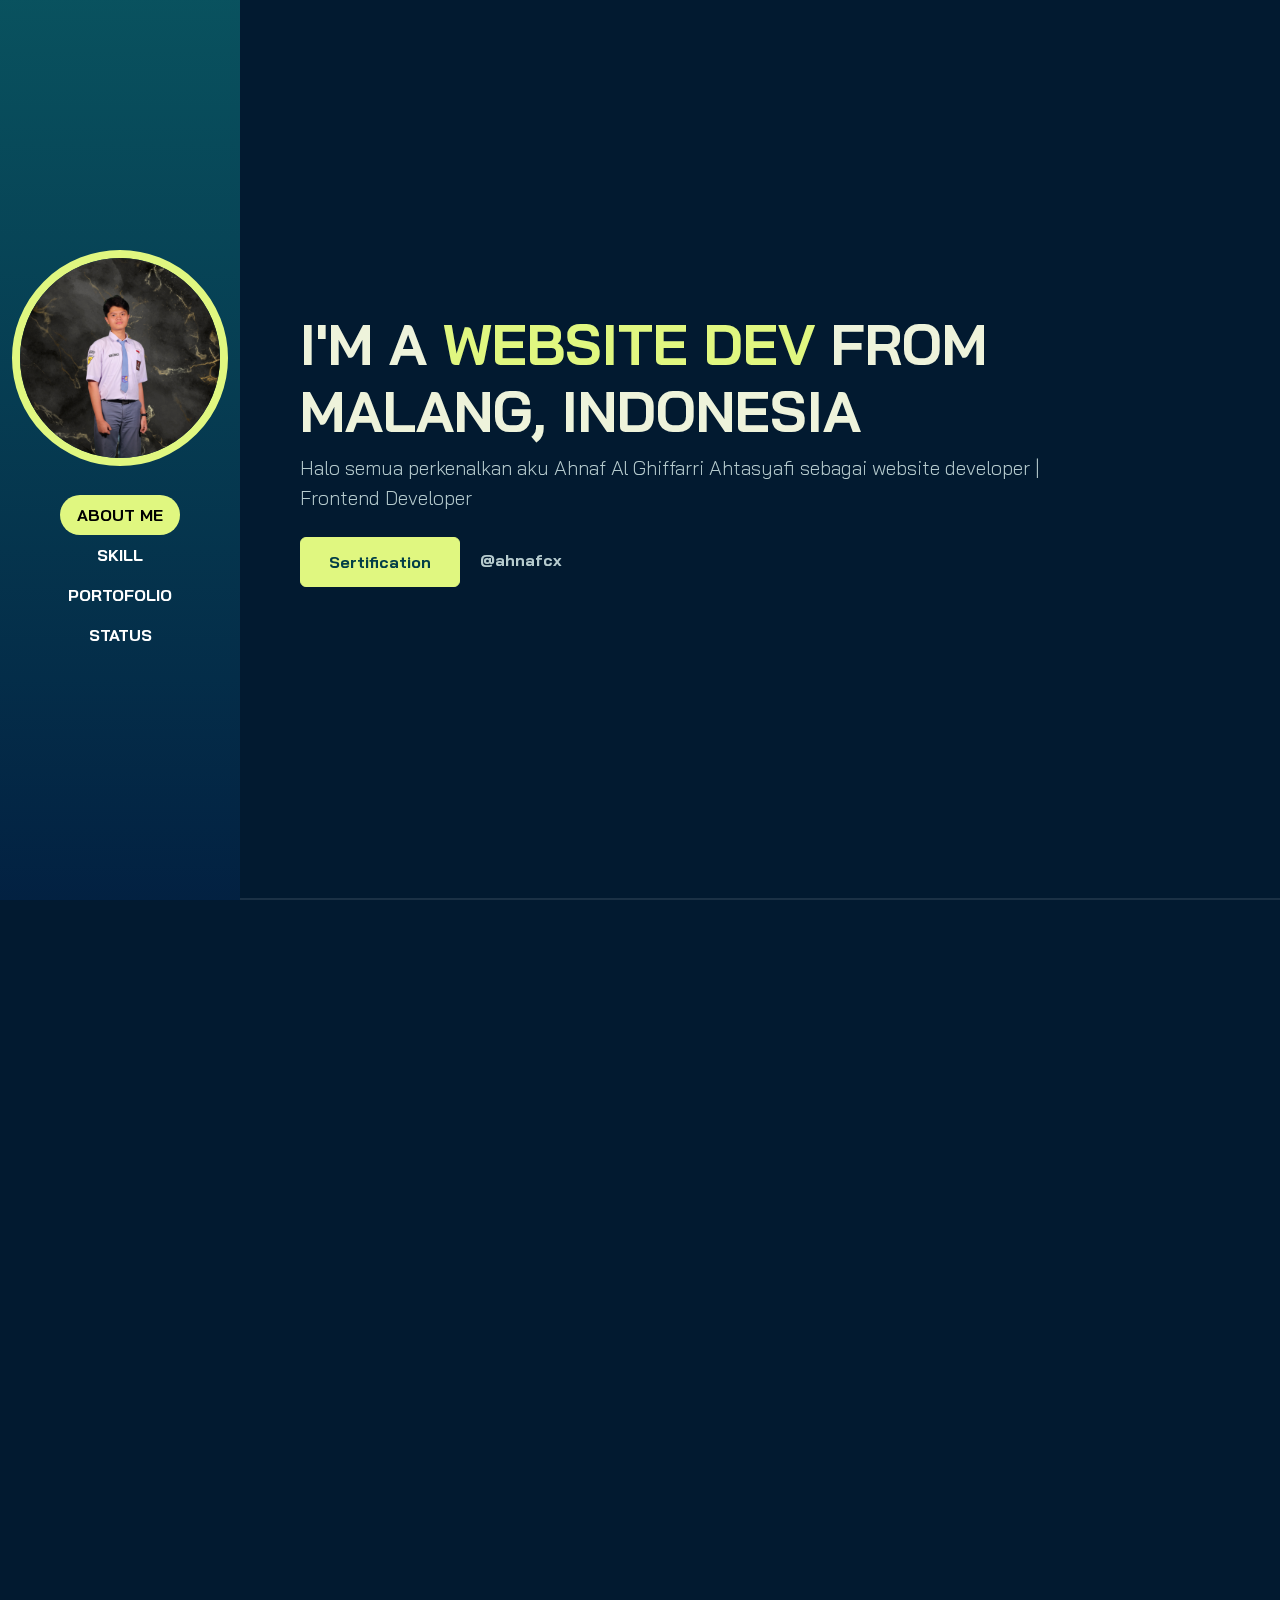
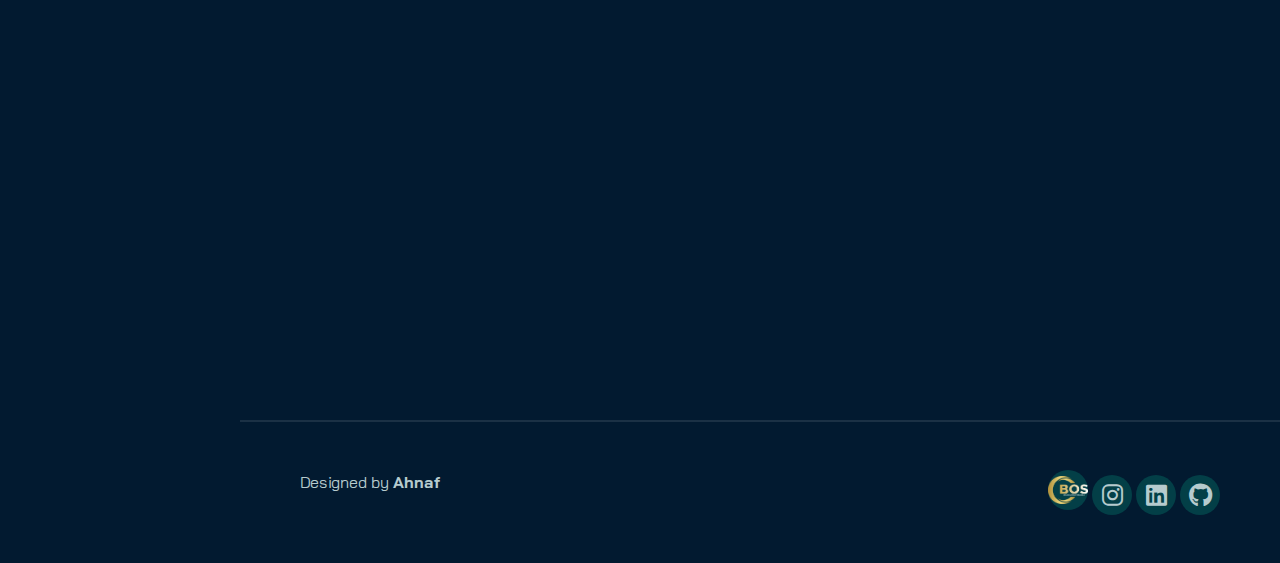
==== member.html @ 5eebb1da "Add files via upload" ====
<!DOCTYPE html>
<html lang="en">

<head>
    <meta charset="UTF-8">
    <meta http-equiv="X-UA-Compatible" content="IE=edge">
    <meta name="viewport" content="width=device-width, initial-scale=1.0">
    <title>Ahnaf Al Ghiffarri </title>
    <link rel="stylesheet" href="./assets/css/bootstrap.min.css">
    <link rel="stylesheet" href="./assets/css/aos.css">
    <link rel="stylesheet" href="./assets/css/line-awesome.min.css">
    <link rel="stylesheet" href="./assets/css/member.css">
    <link rel="stylesheet" href="https://unicons.iconscout.com/release/v3.0.6/css/line.css">
    <link rel="stylesheet" href="https://cdnjs.cloudflare.com/ajax/libs/font-awesome/6.2.0/css/all.min.css">
    <link href="https://cdnjs.cloudflare.com/a$ax/libs/materialize/l.@.@/css/materialize.min.css">
    <link rel="stylesheet" href="https://cdn.jsdelivr.net/npm/swiper@11/swiper-bundle.min.css" />
    <link rel="stylesheet" href="https://maxst.icons8.com/vue-static/landings/line-awesome/font-awesome-line-awesome/css/all.min.css">
    <link rel="stylesheet" href="https://fontawesome.com/">

</head>

<body data-bs-spy="scroll" data-bs-target=".navbar">

    <!-- NAVBAR -->
    <nav class="navbar navbar-expand-lg navbar-dark fixed-top">
        <div class="container flex-lg-column">
            <a class="navbar-brand mx-lg-auto mb-lg-4" href="#">
                <span class="h3 fw-bold d-block d-lg-none">Ahnaf</span>
                <img src="/img/3.png" class="d-none d-lg-block rounded-circle" alt="">
            </a>
            <button class="navbar-toggler" type="button" data-bs-toggle="collapse" data-bs-target="#navbarNav"
                aria-controls="navbarNav" aria-expanded="false" aria-label="Toggle navigation">
                <span class="navbar-toggler-icon"></span>
            </button>
            <div class="collapse navbar-collapse" id="navbarNav">
                <ul class="navbar-nav ms-auto flex-lg-column text-lg-center">

                    <li class="nav-item">
                        <a class="nav-link" href="#home">About Me</a>
                    </li>
                    <li class="nav-item">
                        <a class="nav-link" href="#services">Skill</a>
                    </li>
                    <li class="nav-item">
                        <a class="nav-link" href="#work">Portofolio</a>
                    </li>
                    <li class="nav-item">
                        <a class="nav-link" href="#about">Status</a>
                    </li>
                    <!-- <li class="nav-item">
                        <a class="nav-link" href="#reviews">Reviews</a>
                    </li>
                    <li class="nav-item">
                        <a class="nav-link" href="#blog">Blog</a>
                    </li> -->
                    <!-- <li class="nav-item">
                        <a class="nav-link" href="#contact">Contact</a>
                    </li> -->

                </ul>
            </div>
        </div>
    </nav>
    <!-- //NAVBAR -->

    <!-- CONTENT WRAPPER -->
    <div id="content-wrapper">

        <!-- HOME -->
        <section id="home" class="full-height px-lg-5">

            <div class="container">
                <div class="row">
                    <div class="col-lg-10">
                        <h1 class="display-4 fw-bold" data-aos="fade-up">I'M A <span class="text-brand">WEBSITE DEV</span> FROM MALANG, INDONESIA</h1>
                        <p class="lead mt-2 mb-4" data-aos="fade-up" data-aos-delay="300">
                            Halo semua perkenalkan aku Ahnaf Al Ghiffarri Ahtasyafi sebagai website developer | Frontend Developer</p>
                        <div data-aos="fade-up" data-aos-delay="600">
                            <a href="https://drive.google.com/drive/folders/1mnLTzAygHzbVnEd9f01lQv1ZLctPqPZQ?usp=drive_link" class="btn btn-brand me-3">Sertification</a>
                            <a href="https://www.instagram.com/ahnafcx/" class="link-custom">@ahnafcx</a>
                        </div>
                    </div>
                </div>
            </div>

        </section>
        <!-- //HOME -->

        <!-- SERVICES -->
        <section id="services" class="full-height px-lg-5">
            <div class="container">

                <div class="row pb-4" data-aos="fade-up">
                    <div class="col-lg-8">
                        <h6 class="text-brand">MY SKILLS</h6>
                        <h1>SOFT SKILL WEBSITE DEVELOPER</h1>
                    </div>
                </div>

                <div class="row gy-4">

                    <div class="col-md-4" data-aos="fade-up">
                        <div class="service p-4 bg-base rounded-4 shadow-effect">
                            <div class="iconbox rounded-4">
                                <i class="fa-solid fa-code"></i>
                            </div>
                            <h5 class="mt-4 mb-2">Frontend Developer</h5>
                            <p>Membuat tampilan landing page pada website menggunakan | CSS | JavaScript | Laravel | React</p>
                            <a href="#" class="link-custom">Read More</a>
                        </div>
                    </div>

                    <div class="col-md-4" data-aos="fade-up" data-aos-delay="300">
                        <div class="service p-4 bg-base rounded-4 shadow-effect">
                            <div class="iconbox rounded-4">
                                <i class="fa-solid fa-code"></i>
                            </div>
                            <h5 class="mt-4 mb-2">Backend Developer</h5>
                            <p>Mengkonfersikan data dan algoritma pada sebuah program menggunakan | Pythonn | Java | C | C++
                            </p>
                            <a href="#" class="link-custom">Read More</a>
                        </div>
                    </div>

                    <div class="col-md-4" data-aos="fade-up" data-aos-delay="600">
                        <div class="service p-4 bg-base rounded-4 shadow-effect">
                            <div class="iconbox rounded-4">
                                <i class="fa-solid fa-code"></i>
                            </div>
                            <h5 class="mt-4 mb-2">Web Designing</h5>
                            <p>Design user interface yang menarik menggunakan software figma</p>
                            <a href="#" class="link-custom">Read More</a>
                        </div>
                    </div>

                </div>

            </div>
        </section>
        <!-- SERVICES -->

        <!-- WORK -->
        <section id="work" class="full-height px-lg-5">
            <div class="container">

                <div class="row pb-4" data-aos="fade-up">
                    <div class="col-lg-8">
                        <h6 class="text-brand">PORTOFOLIO</h6>
                        <h1>PROJEK SELESAI</h1>
                    </div>
                </div>

                <div class="row gy-4">

                    <div class="col-md-6" data-aos="fade-up">
                        <div class="card-custom rounded-4 bg-base shadow-effect">
                            <div class="card-custom-image rounded-4">
                                <img class="rounded-4" src="./img/portogw1.png" alt="">
                            </div>
                            <div class="card-custom-content p-4">
                                <h4>Website Pendidikan Siwa</h4>
                                <p>Inovasi dalam kegiatan lintas minat dan bakat siswa</p>
                                <a href="#" class="link-custom">Read More</a>
                            </div>
                        </div>
                    </div>

                    <div class="col-md-6" data-aos="fade-up" data-aos-delay="300">
                        <div class="card-custom rounded-4 bg-base shadow-effect">
                            <div class="card-custom-image rounded-4">
                                <img class="rounded-4" src="./img/portogw3.png" alt="">
                            </div>
                            <div class="card-custom-content p-4">
                                <h4>Biotech Geneloom Website</h4>
                                <p>Inovasi kegiatan belajar biologi dalam mengetahui DNA dan RNA</p>
                                <a href="#" class="link-custom">Read More</a>
                            </div>
                        </div>
                    </div>

                    <div class="col-md-6" data-aos="fade-up">
                        <div class="card-custom rounded-4 bg-base shadow-effect">
                            <div class="card-custom-image rounded-4">
                                <img class="rounded-4" src="./img/portogw4.png" alt="">
                            </div>
                            <div class="card-custom-content p-4">
                                <h4>BICHA Aplication</h4>
                                <p>Bhineka Indonesia's Culture inovasi pengenalan sejarah indonesia dalam permainan puzzle</p>
                                <a href="#" class="link-custom">Read More</a>
                            </div>
                        </div>
                    </div>

                    <div class="col-md-6" data-aos="fade-up" data-aos-delay="300">
                        <div class="card-custom rounded-4 bg-base shadow-effect">
                            <div class="card-custom-image rounded-4">
                                <img class="rounded-4" src="./img/portogw5.png" alt="">
                            </div>
                            <div class="card-custom-content p-4">
                                <h4>ECOMO Parallax Landing Page</h4>
                                <p>Berita seputar satwa dengan tema parallax | Laravel |</p>
                                <a href="#" class="link-custom">Read More</a>
                            </div>
                        </div>
                    </div>
                </div>

            </div>
        </section>
        <!-- //WORK -->

        <!-- ABOUT -->
        <section id="about" class="full-height px-lg-5">
            <div class="container">

                <div class="row pb-4" data-aos="fade-up">
                    <div class="col-lg-8">
                        <h6 class="text-brand">ABOUT</h6>
                        <h1>Course & Experiance</h1>
                    </div>
                </div>

                <div class="row gy-5">
                    <div class="col-lg-6">

                        <h3 class="mb-4" data-aos="fade-up" data-aos-delay="300">Course Done</h3>
                        <div class="row gy-4">

                            <div class="col-12" data-aos="fade-up" data-aos-delay="600">
                                <div class="bg-base p-4 rounded-4 shadow-effect">
                                    <h4>AI Engineering</h4>
                                    <p class="text-brand mb-2">Google program with Helsinky University (2023)</p>
                                    <p class="mb-0">Mempelajari tentang Artificial Intelegent dan Algoritma Penalaran</p>
                                </div>
                            </div>

                            <div class="col-12" data-aos="fade-up" data-aos-delay="600">
                                <div class="bg-base p-4 rounded-4 shadow-effect">
                                    <h4>Blue Team Koko Koder Camp (2024)</h4>
                                    <p class="text-brand mb-2">Pendalaman penalaran matematika dan studi kasus backend C++</p>
                                    <p class="mb-0">Pendalaman penalaran matematika dengan program C++</p>
                                </div>
                            </div>

                            <div class="col-12" data-aos="fade-up" data-aos-delay="600">
                                <div class="bg-base p-4 rounded-4 shadow-effect">
                                    <h4>Game Developer</h4>
                                    <p class="text-brand mb-2">Coding Next Program (2023)</p>
                                    <p class="mb-0">Pengaplikasian penggunaan Unity Engine dalam pembuatan game dan juga Roblox Studio Code</p>
                                </div>
                            </div>

                        </div>

                    </div>

                    <div class="col-lg-6">

                        <h3 class="mb-4" data-aos="fade-up" data-aos-delay="300">Experiance</h3>
                        <div class="row gy-4">

                            <div class="col-12" data-aos="fade-up" data-aos-delay="600">
                                <div class="bg-base p-4 rounded-4 shadow-effect">
                                    <h4>Applications developer</h4>
                                    <p class="text-brand mb-2">BICHA (2023)</p>
                                    <p class="mb-0">Pengembangan aplikasi puzzle untuk penanaman kecintaan budaya pada usia dini</p>
                                </div>
                            </div>

                            <div class="col-12" data-aos="fade-up" data-aos-delay="600">
                                <div class="bg-base p-4 rounded-4 shadow-effect">
                                    <h4>Website developer</h4>
                                    <p class="text-brand mb-2">ECOMO WEBSITE (2023)</p>
                                    <p class="mb-0">Website sosialisasi penanganan iklim ekstrim berkelanjutan dan juga pendeteksi cuaca sekitar</p>
                                </div>
                            </div>

                            <div class="col-12" data-aos="fade-up" data-aos-delay="600">
                                <div class="bg-base p-4 rounded-4 shadow-effect">
                                    <h4>Robotik Engineering</h4>
                                    <p class="text-brand mb-2">IISRO (2022)</p>
                                    <p class="mb-0">Perancangan robot amfibi bertenaga surya dalam menunjang keberlanjutan transporttasi Indonesia</p>
                                </div>
                            </div>

                        </div>

                    </div>

                </div>

            </div>
        </section>
        <!-- //ABOUT -->

        <!-- REVIEWS -->
        <!-- <section id="reviews" class="full-height px-lg-5">
            <div class="container">

                <div class="row pb-4" data-aos="fade-up">
                    <div class="col-lg-8">
                        <h6 class="text-brand">REVIEWS</h6>
                        <h1>What our subscribers say</h1>
                    </div>
                </div>

                <div class="row gy-4">

                    <div class="col-md-4" data-aos="fade-up">

                        <div class="review shadow-effect bg-base p-4 rounded-4">
                            <div class="text-brand h5">
                                <i class="las la-star"></i>
                                <i class="las la-star"></i>
                                <i class="las la-star"></i>
                                <i class="las la-star"></i>
                                <i class="las la-star"></i>
                            </div>
                            <p class="my-3">Lorem ipsum dolor sit amet consectetur, adipisicing elit. Vel quae facilis fugiat molestias ab illum excepturi, qui optio modi asperiores, delectus maiores!</p>
                            <div class="person">
                                <h5 class="mb-0">Jon Doe</h5>
                                <p class="mb-0">Twitter</p>
                            </div>
                        </div>

                    </div>

                    <div class="col-md-4" data-aos="fade-up" data-aos-delay="300">

                        <div class="review shadow-effect bg-base p-4 rounded-4">
                            <div class="text-brand h5">
                                <i class="las la-star"></i>
                                <i class="las la-star"></i>
                                <i class="las la-star"></i>
                                <i class="las la-star"></i>
                                <i class="las la-star"></i>
                            </div>
                            <p class="my-3">Lorem ipsum dolor sit amet consectetur, adipisicing elit. Vel quae facilis fugiat molestias ab illum excepturi, qui optio modi asperiores, delectus maiores!</p>
                            <div class="person">
                                <h5 class="mb-0">Jon Doe</h5>
                                <p class="mb-0">Twitter</p>
                            </div>
                        </div>

                    </div>

                    <div class="col-md-4" data-aos="fade-up" data-aos-delay="600">

                        <div class="review shadow-effect bg-base p-4 rounded-4">
                            <div class="text-brand h5">
                                <i class="las la-star"></i>
                                <i class="las la-star"></i>
                                <i class="las la-star"></i>
                                <i class="las la-star"></i>
                                <i class="las la-star"></i>
                            </div>
                            <p class="my-3">Lorem ipsum dolor sit amet consectetur, adipisicing elit. Vel quae facilis fugiat molestias ab illum excepturi, qui optio modi asperiores, delectus maiores!</p>
                            <div class="person">
                                <h5 class="mb-0">Jon Doe</h5>
                                <p class="mb-0">Twitter</p>
                            </div>
                        </div>

                    </div>

                </div>

            </div>
        </section> -->
        <!-- //REVIEWS -->

        <!-- BLOG -->
        <!-- <section id="blog" class="full-height px-lg-5">
            <div class="container">

                <div class="row pb-4" data-aos="fade-up">
                    <div class="col-lg-8">
                        <h6 class="text-brand">BLOG</h6>
                        <h1>My BLog Posts</h1>
                    </div>
                </div>

                <div class="row gy-4">

                    <div class="col-md-4" data-aos="fade-up">
                        <div class="card-custom rounded-4 bg-base shadow-effect">
                            <div class="card-custom-image rounded-4">
                                <img class="rounded-4" src="./assets/images/blog-post-1.jpg" alt="">
                            </div>
                            <div class="card-custom-content p-4">
                                <p class="text-brand mb-2">20 Dec, 2022</p>
                                <h5 class="mb-4">Design a creative landing page using Bootstrap 5</h5>
                                <a href="#" class="link-custom">Read More</a>
                            </div>
                        </div>
                    </div>

                    <div class="col-md-4" data-aos="fade-up" data-aos-delay="300">
                        <div class="card-custom rounded-4 bg-base shadow-effect">
                            <div class="card-custom-image rounded-4">
                                <img class="rounded-4" src="./assets/images/blog-post-2.jpg" alt="">
                            </div>
                            <div class="card-custom-content p-4">
                                <p class="text-brand mb-2">20 Dec, 2022</p>
                                <h5 class="mb-4">Design a creative landing page using Bootstrap 5</h5>
                                <a href="#" class="link-custom">Read More</a>
                            </div>
                        </div>
                    </div>

                    <div class="col-md-4" data-aos="fade-up" data-aos-delay="600">
                        <div class="card-custom rounded-4 bg-base shadow-effect">
                            <div class="card-custom-image rounded-4">
                                <img class="rounded-4" src="./assets/images/blog-post-3.jpg" alt="">
                            </div>
                            <div class="card-custom-content p-4">
                                <p class="text-brand mb-2">20 Dec, 2022</p>
                                <h5 class="mb-4">Design a creative landing page using Bootstrap 5</h5>
                                <a href="#" class="link-custom">Read More</a>
                            </div>
                        </div>
                    </div>

                </div>

            </div>
        </section> -->
        <!-- //BLOG -->

        <!-- CONTACT -->
        <!-- <section id="contact" class="full-height px-lg-5">
            <div class="container">

                <div class="row justify-content-center text-center">
                    <div class="col-lg-8 pb-4" data-aos="fade-up">
                        <h6 class="text-brand">CONTACT</h6>
                        <h1>Interested in working together? Let's talk
                        </h1>
                    </div>

                    <div class="col-lg-8" data-aos="fade-up" data-aos-delay="300">
                        <form action="#" class="row g-lg-3 gy-3">
                            <div class="form-group col-md-6">
                                <input type="text" class="form-control" placeholder="Enter your name">
                            </div>
                            <div class="form-group col-md-6">
                                <input type="email" class="form-control" placeholder="Enter your email">
                            </div>
                            <div class="form-group col-12">
                                <input type="text" class="form-control" placeholder="Enter subject">
                            </div>
                            <div class="form-group col-12">
                                <textarea name="" rows="4" class="form-control" placeholder="Enter your message"></textarea>
                            </div>
                            <div class="form-group col-12 d-grid">
                                <button type="submit" class="btn btn-brand">Contact me</button>
                            </div>
                        </form>
                    </div>
                </div>


            </div>
        </section> -->
        <!-- //CONTACT -->

        <!-- FOOTER -->
        <footer class="py-5 px-lg-5">
            <div class="container">
                <div class="row gy-4 justify-content-between">
                    <div class="col-auto">
                        <p class="mb-0">Designed by <a href="#" class="fw-bold">Ahnaf</a></p>
                    </div>
                    <div class="col-auto">
                        <div class="social-icons">
                            <a href="index.html"><img src="./img/boslogo.png" alt=""></a>
                            <a href="https://www.instagram.com/ahnafcx/"><i class="fa-brands fa-instagram"></i></a>
                            <!-- <a href="#"><i class="fa-brands fa-tiktok"></i></a> -->
                            <a href="https://www.linkedin.com/in/ahnaf-ahtasyafi-423569291/"><i class="fa-brands fa-linkedin"></i></a>
                            <a href="https://github.com/ahnafyura"><i class="fa-brands fa-github"></i></a>
                        </div>
                    </div>
                </div>
            </div>
        </footer>
        <!-- //FOOTER -->

    </div>
    <!-- //CONTENT WRAPPER -->



    <script src="./assets/js/bootstrap.bundle.min.js"></script>
    <script src="./assets/js/aos.js"></script>
    <script src="./assets/js/main.js"></script>
</body>

</html>
---- assets/css/line-awesome.min.css ----
.la,.lab,.lad,.lal,.lar,.las{-moz-osx-font-smoothing:grayscale;-webkit-font-smoothing:antialiased;display:inline-block;font-style:normal;font-variant:normal;text-rendering:auto;line-height:1}.la-lg{font-size:1.33333em;line-height:.75em;vertical-align:-.0667em}.la-xs{font-size:.75em}.la-sm{font-size:.875em}.la-1x{font-size:1em}.la-2x{font-size:2em}.la-3x{font-size:3em}.la-4x{font-size:4em}.la-5x{font-size:5em}.la-6x{font-size:6em}.la-7x{font-size:7em}.la-8x{font-size:8em}.la-9x{font-size:9em}.la-10x{font-size:10em}.la-fw{text-align:center;width:1.25em}.la-ul{list-style-type:none;margin-left:2.5em;padding-left:0}.la-ul>li{position:relative}.la-li{left:-2em;position:absolute;text-align:center;width:2em;line-height:inherit}.la-border{border:solid .08em #eee;border-radius:.1em;padding:.2em .25em .15em}.la-pull-left{float:left}.la-pull-right{float:right}.la.la-pull-left,.lab.la-pull-left,.lal.la-pull-left,.lar.la-pull-left,.las.la-pull-left{margin-right:.3em}.la.la-pull-right,.lab.la-pull-right,.lal.la-pull-right,.lar.la-pull-right,.las.la-pull-right{margin-left:.3em}.la-spin{-webkit-animation:la-spin 2s infinite linear;animation:la-spin 2s infinite linear}.la-pulse{-webkit-animation:la-spin 1s infinite steps(8);animation:la-spin 1s infinite steps(8)}@-webkit-keyframes la-spin{0%{-webkit-transform:rotate(0);transform:rotate(0)}100%{-webkit-transform:rotate(360deg);transform:rotate(360deg)}}@keyframes la-spin{0%{-webkit-transform:rotate(0);transform:rotate(0)}100%{-webkit-transform:rotate(360deg);transform:rotate(360deg)}}.la-rotate-90{-webkit-transform:rotate(90deg);transform:rotate(90deg)}.la-rotate-180{-webkit-transform:rotate(180deg);transform:rotate(180deg)}.la-rotate-270{-webkit-transform:rotate(270deg);transform:rotate(270deg)}.la-flip-horizontal{-webkit-transform:scale(-1,1);transform:scale(-1,1)}.la-flip-vertical{-webkit-transform:scale(1,-1);transform:scale(1,-1)}.la-flip-both,.la-flip-horizontal.la-flip-vertical{-webkit-transform:scale(-1,-1);transform:scale(-1,-1)}:root .la-flip-both,:root .la-flip-horizontal,:root .la-flip-vertical,:root .la-rotate-180,:root .la-rotate-270,:root .la-rotate-90{-webkit-filter:none;filter:none}.la-stack{display:inline-block;height:2em;line-height:2em;position:relative;vertical-align:middle;width:2.5em}.la-stack-1x,.la-stack-2x{left:0;position:absolute;text-align:center;width:100%}.la-stack-1x{line-height:inherit}.la-stack-2x{font-size:2em}.la-inverse{color:#fff}.la-500px:before{content:"\f26e"}.la-accessible-icon:before{content:"\f368"}.la-accusoft:before{content:"\f369"}.la-acquisitions-incorporated:before{content:"\f6af"}.la-ad:before{content:"\f641"}.la-address-book:before{content:"\f2b9"}.la-address-card:before{content:"\f2bb"}.la-adjust:before{content:"\f042"}.la-adn:before{content:"\f170"}.la-adobe:before{content:"\f778"}.la-adversal:before{content:"\f36a"}.la-affiliatetheme:before{content:"\f36b"}.la-air-freshener:before{content:"\f5d0"}.la-airbnb:before{content:"\f834"}.la-algolia:before{content:"\f36c"}.la-align-center:before{content:"\f037"}.la-align-justify:before{content:"\f039"}.la-align-left:before{content:"\f036"}.la-align-right:before{content:"\f038"}.la-alipay:before{content:"\f642"}.la-allergies:before{content:"\f461"}.la-amazon:before{content:"\f270"}.la-amazon-pay:before{content:"\f42c"}.la-ambulance:before{content:"\f0f9"}.la-american-sign-language-interpreting:before{content:"\f2a3"}.la-amilia:before{content:"\f36d"}.la-anchor:before{content:"\f13d"}.la-android:before{content:"\f17b"}.la-angellist:before{content:"\f209"}.la-angle-double-down:before{content:"\f103"}.la-angle-double-left:before{content:"\f100"}.la-angle-double-right:before{content:"\f101"}.la-angle-double-up:before{content:"\f102"}.la-angle-down:before{content:"\f107"}.la-angle-left:before{content:"\f104"}.la-angle-right:before{content:"\f105"}.la-angle-up:before{content:"\f106"}.la-angry:before{content:"\f556"}.la-angrycreative:before{content:"\f36e"}.la-angular:before{content:"\f420"}.la-ankh:before{content:"\f644"}.la-app-store:before{content:"\f36f"}.la-app-store-ios:before{content:"\f370"}.la-apper:before{content:"\f371"}.la-apple:before{content:"\f179"}.la-apple-alt:before{content:"\f5d1"}.la-apple-pay:before{content:"\f415"}.la-archive:before{content:"\f187"}.la-archway:before{content:"\f557"}.la-arrow-alt-circle-down:before{content:"\f358"}.la-arrow-alt-circle-left:before{content:"\f359"}.la-arrow-alt-circle-right:before{content:"\f35a"}.la-arrow-alt-circle-up:before{content:"\f35b"}.la-arrow-circle-down:before{content:"\f0ab"}.la-arrow-circle-left:before{content:"\f0a8"}.la-arrow-circle-right:before{content:"\f0a9"}.la-arrow-circle-up:before{content:"\f0aa"}.la-arrow-down:before{content:"\f063"}.la-arrow-left:before{content:"\f060"}.la-arrow-right:before{content:"\f061"}.la-arrow-up:before{content:"\f062"}.la-arrows-alt:before{content:"\f0b2"}.la-arrows-alt-h:before{content:"\f337"}.la-arrows-alt-v:before{content:"\f338"}.la-artstation:before{content:"\f77a"}.la-assistive-listening-systems:before{content:"\f2a2"}.la-asterisk:before{content:"\f069"}.la-asymmetrik:before{content:"\f372"}.la-at:before{content:"\f1fa"}.la-atlas:before{content:"\f558"}.la-atlassian:before{content:"\f77b"}.la-atom:before{content:"\f5d2"}.la-audible:before{content:"\f373"}.la-audio-description:before{content:"\f29e"}.la-autoprefixer:before{content:"\f41c"}.la-avianex:before{content:"\f374"}.la-aviato:before{content:"\f421"}.la-award:before{content:"\f559"}.la-aws:before{content:"\f375"}.la-baby:before{content:"\f77c"}.la-baby-carriage:before{content:"\f77d"}.la-backspace:before{content:"\f55a"}.la-backward:before{content:"\f04a"}.la-bacon:before{content:"\f7e5"}.la-balance-scale:before{content:"\f24e"}.la-balance-scale-left:before{content:"\f515"}.la-balance-scale-right:before{content:"\f516"}.la-ban:before{content:"\f05e"}.la-band-aid:before{content:"\f462"}.la-bandcamp:before{content:"\f2d5"}.la-barcode:before{content:"\f02a"}.la-bars:before{content:"\f0c9"}.la-baseball-ball:before{content:"\f433"}.la-basketball-ball:before{content:"\f434"}.la-bath:before{content:"\f2cd"}.la-battery-empty:before{content:"\f244"}.la-battery-full:before{content:"\f240"}.la-battery-half:before{content:"\f242"}.la-battery-quarter:before{content:"\f243"}.la-battery-three-quarters:before{content:"\f241"}.la-battle-net:before{content:"\f835"}.la-bed:before{content:"\f236"}.la-beer:before{content:"\f0fc"}.la-behance:before{content:"\f1b4"}.la-behance-square:before{content:"\f1b5"}.la-bell:before{content:"\f0f3"}.la-bell-slash:before{content:"\f1f6"}.la-bezier-curve:before{content:"\f55b"}.la-bible:before{content:"\f647"}.la-bicycle:before{content:"\f206"}.la-biking:before{content:"\f84a"}.la-bimobject:before{content:"\f378"}.la-binoculars:before{content:"\f1e5"}.la-biohazard:before{content:"\f780"}.la-birthday-cake:before{content:"\f1fd"}.la-bitbucket:before{content:"\f171"}.la-bitcoin:before{content:"\f379"}.la-bity:before{content:"\f37a"}.la-black-tie:before{content:"\f27e"}.la-blackberry:before{content:"\f37b"}.la-blender:before{content:"\f517"}.la-blender-phone:before{content:"\f6b6"}.la-blind:before{content:"\f29d"}.la-blog:before{content:"\f781"}.la-blogger:before{content:"\f37c"}.la-blogger-b:before{content:"\f37d"}.la-bluetooth:before{content:"\f293"}.la-bluetooth-b:before{content:"\f294"}.la-bold:before{content:"\f032"}.la-bolt:before{content:"\f0e7"}.la-bomb:before{content:"\f1e2"}.la-bone:before{content:"\f5d7"}.la-bong:before{content:"\f55c"}.la-book:before{content:"\f02d"}.la-book-dead:before{content:"\f6b7"}.la-book-medical:before{content:"\f7e6"}.la-book-open:before{content:"\f518"}.la-book-reader:before{content:"\f5da"}.la-bookmark:before{content:"\f02e"}.la-bootstrap:before{content:"\f836"}.la-border-all:before{content:"\f84c"}.la-border-none:before{content:"\f850"}.la-border-style:before{content:"\f853"}.la-bowling-ball:before{content:"\f436"}.la-box:before{content:"\f466"}.la-box-open:before{content:"\f49e"}.la-boxes:before{content:"\f468"}.la-braille:before{content:"\f2a1"}.la-brain:before{content:"\f5dc"}.la-bread-slice:before{content:"\f7ec"}.la-briefcase:before{content:"\f0b1"}.la-briefcase-medical:before{content:"\f469"}.la-broadcast-tower:before{content:"\f519"}.la-broom:before{content:"\f51a"}.la-brush:before{content:"\f55d"}.la-btc:before{content:"\f15a"}.la-buffer:before{content:"\f837"}.la-bug:before{content:"\f188"}.la-building:before{content:"\f1ad"}.la-bullhorn:before{content:"\f0a1"}.la-bullseye:before{content:"\f140"}.la-burn:before{content:"\f46a"}.la-buromobelexperte:before{content:"\f37f"}.la-bus:before{content:"\f207"}.la-bus-alt:before{content:"\f55e"}.la-business-time:before{content:"\f64a"}.la-buy-n-large:before{content:"\f8a6"}.la-buysellads:before{content:"\f20d"}.la-calculator:before{content:"\f1ec"}.la-calendar:before{content:"\f133"}.la-calendar-alt:before{content:"\f073"}.la-calendar-check:before{content:"\f274"}.la-calendar-day:before{content:"\f783"}.la-calendar-minus:before{content:"\f272"}.la-calendar-plus:before{content:"\f271"}.la-calendar-times:before{content:"\f273"}.la-calendar-week:before{content:"\f784"}.la-camera:before{content:"\f030"}.la-camera-retro:before{content:"\f083"}.la-campground:before{content:"\f6bb"}.la-canadian-maple-leaf:before{content:"\f785"}.la-candy-cane:before{content:"\f786"}.la-cannabis:before{content:"\f55f"}.la-capsules:before{content:"\f46b"}.la-car:before{content:"\f1b9"}.la-car-alt:before{content:"\f5de"}.la-car-battery:before{content:"\f5df"}.la-car-crash:before{content:"\f5e1"}.la-car-side:before{content:"\f5e4"}.la-caret-down:before{content:"\f0d7"}.la-caret-left:before{content:"\f0d9"}.la-caret-right:before{content:"\f0da"}.la-caret-square-down:before{content:"\f150"}.la-caret-square-left:before{content:"\f191"}.la-caret-square-right:before{content:"\f152"}.la-caret-square-up:before{content:"\f151"}.la-caret-up:before{content:"\f0d8"}.la-carrot:before{content:"\f787"}.la-cart-arrow-down:before{content:"\f218"}.la-cart-plus:before{content:"\f217"}.la-cash-register:before{content:"\f788"}.la-cat:before{content:"\f6be"}.la-cc-amazon-pay:before{content:"\f42d"}.la-cc-amex:before{content:"\f1f3"}.la-cc-apple-pay:before{content:"\f416"}.la-cc-diners-club:before{content:"\f24c"}.la-cc-discover:before{content:"\f1f2"}.la-cc-jcb:before{content:"\f24b"}.la-cc-mastercard:before{content:"\f1f1"}.la-cc-paypal:before{content:"\f1f4"}.la-cc-stripe:before{content:"\f1f5"}.la-cc-visa:before{content:"\f1f0"}.la-centercode:before{content:"\f380"}.la-centos:before{content:"\f789"}.la-certificate:before{content:"\f0a3"}.la-chair:before{content:"\f6c0"}.la-chalkboard:before{content:"\f51b"}.la-chalkboard-teacher:before{content:"\f51c"}.la-charging-station:before{content:"\f5e7"}.la-chart-area:before{content:"\f1fe"}.la-chart-bar:before{content:"\f080"}.la-chart-line:before{content:"\f201"}.la-chart-pie:before{content:"\f200"}.la-check:before{content:"\f00c"}.la-check-circle:before{content:"\f058"}.la-check-double:before{content:"\f560"}.la-check-square:before{content:"\f14a"}.la-cheese:before{content:"\f7ef"}.la-chess:before{content:"\f439"}.la-chess-bishop:before{content:"\f43a"}.la-chess-board:before{content:"\f43c"}.la-chess-king:before{content:"\f43f"}.la-chess-knight:before{content:"\f441"}.la-chess-pawn:before{content:"\f443"}.la-chess-queen:before{content:"\f445"}.la-chess-rook:before{content:"\f447"}.la-chevron-circle-down:before{content:"\f13a"}.la-chevron-circle-left:before{content:"\f137"}.la-chevron-circle-right:before{content:"\f138"}.la-chevron-circle-up:before{content:"\f139"}.la-chevron-down:before{content:"\f078"}.la-chevron-left:before{content:"\f053"}.la-chevron-right:before{content:"\f054"}.la-chevron-up:before{content:"\f077"}.la-child:before{content:"\f1ae"}.la-chrome:before{content:"\f268"}.la-chromecast:before{content:"\f838"}.la-church:before{content:"\f51d"}.la-circle:before{content:"\f111"}.la-circle-notch:before{content:"\f1ce"}.la-city:before{content:"\f64f"}.la-clinic-medical:before{content:"\f7f2"}.la-clipboard:before{content:"\f328"}.la-clipboard-check:before{content:"\f46c"}.la-clipboard-list:before{content:"\f46d"}.la-clock:before{content:"\f017"}.la-clone:before{content:"\f24d"}.la-closed-captioning:before{content:"\f20a"}.la-cloud:before{content:"\f0c2"}.la-cloud-download-alt:before{content:"\f381"}.la-cloud-meatball:before{content:"\f73b"}.la-cloud-moon:before{content:"\f6c3"}.la-cloud-moon-rain:before{content:"\f73c"}.la-cloud-rain:before{content:"\f73d"}.la-cloud-showers-heavy:before{content:"\f740"}.la-cloud-sun:before{content:"\f6c4"}.la-cloud-sun-rain:before{content:"\f743"}.la-cloud-upload-alt:before{content:"\f382"}.la-cloudscale:before{content:"\f383"}.la-cloudsmith:before{content:"\f384"}.la-cloudversify:before{content:"\f385"}.la-cocktail:before{content:"\f561"}.la-code:before{content:"\f121"}.la-code-branch:before{content:"\f126"}.la-codepen:before{content:"\f1cb"}.la-codiepie:before{content:"\f284"}.la-coffee:before{content:"\f0f4"}.la-cog:before{content:"\f013"}.la-cogs:before{content:"\f085"}.la-coins:before{content:"\f51e"}.la-columns:before{content:"\f0db"}.la-comment:before{content:"\f075"}.la-comment-alt:before{content:"\f27a"}.la-comment-dollar:before{content:"\f651"}.la-comment-dots:before{content:"\f4ad"}.la-comment-medical:before{content:"\f7f5"}.la-comment-slash:before{content:"\f4b3"}.la-comments:before{content:"\f086"}.la-comments-dollar:before{content:"\f653"}.la-compact-disc:before{content:"\f51f"}.la-compass:before{content:"\f14e"}.la-compress:before{content:"\f066"}.la-compress-arrows-alt:before{content:"\f78c"}.la-concierge-bell:before{content:"\f562"}.la-confluence:before{content:"\f78d"}.la-connectdevelop:before{content:"\f20e"}.la-contao:before{content:"\f26d"}.la-cookie:before{content:"\f563"}.la-cookie-bite:before{content:"\f564"}.la-copy:before{content:"\f0c5"}.la-copyright:before{content:"\f1f9"}.la-cotton-bureau:before{content:"\f89e"}.la-couch:before{content:"\f4b8"}.la-cpanel:before{content:"\f388"}.la-creative-commons:before{content:"\f25e"}.la-creative-commons-by:before{content:"\f4e7"}.la-creative-commons-nc:before{content:"\f4e8"}.la-creative-commons-nc-eu:before{content:"\f4e9"}.la-creative-commons-nc-jp:before{content:"\f4ea"}.la-creative-commons-nd:before{content:"\f4eb"}.la-creative-commons-pd:before{content:"\f4ec"}.la-creative-commons-pd-alt:before{content:"\f4ed"}.la-creative-commons-remix:before{content:"\f4ee"}.la-creative-commons-sa:before{content:"\f4ef"}.la-creative-commons-sampling:before{content:"\f4f0"}.la-creative-commons-sampling-plus:before{content:"\f4f1"}.la-creative-commons-share:before{content:"\f4f2"}.la-creative-commons-zero:before{content:"\f4f3"}.la-credit-card:before{content:"\f09d"}.la-critical-role:before{content:"\f6c9"}.la-crop:before{content:"\f125"}.la-crop-alt:before{content:"\f565"}.la-cross:before{content:"\f654"}.la-crosshairs:before{content:"\f05b"}.la-crow:before{content:"\f520"}.la-crown:before{content:"\f521"}.la-crutch:before{content:"\f7f7"}.la-css3:before{content:"\f13c"}.la-css3-alt:before{content:"\f38b"}.la-cube:before{content:"\f1b2"}.la-cubes:before{content:"\f1b3"}.la-cut:before{content:"\f0c4"}.la-cuttlefish:before{content:"\f38c"}.la-d-and-d:before{content:"\f38d"}.la-d-and-d-beyond:before{content:"\f6ca"}.la-dashcube:before{content:"\f210"}.la-database:before{content:"\f1c0"}.la-deaf:before{content:"\f2a4"}.la-delicious:before{content:"\f1a5"}.la-democrat:before{content:"\f747"}.la-deploydog:before{content:"\f38e"}.la-deskpro:before{content:"\f38f"}.la-desktop:before{content:"\f108"}.la-dev:before{content:"\f6cc"}.la-deviantart:before{content:"\f1bd"}.la-dharmachakra:before{content:"\f655"}.la-dhl:before{content:"\f790"}.la-diagnoses:before{content:"\f470"}.la-diaspora:before{content:"\f791"}.la-dice:before{content:"\f522"}.la-dice-d20:before{content:"\f6cf"}.la-dice-d6:before{content:"\f6d1"}.la-dice-five:before{content:"\f523"}.la-dice-four:before{content:"\f524"}.la-dice-one:before{content:"\f525"}.la-dice-six:before{content:"\f526"}.la-dice-three:before{content:"\f527"}.la-dice-two:before{content:"\f528"}.la-digg:before{content:"\f1a6"}.la-digital-ocean:before{content:"\f391"}.la-digital-tachograph:before{content:"\f566"}.la-directions:before{content:"\f5eb"}.la-discord:before{content:"\f392"}.la-discourse:before{content:"\f393"}.la-divide:before{content:"\f529"}.la-dizzy:before{content:"\f567"}.la-dna:before{content:"\f471"}.la-dochub:before{content:"\f394"}.la-docker:before{content:"\f395"}.la-dog:before{content:"\f6d3"}.la-dollar-sign:before{content:"\f155"}.la-dolly:before{content:"\f472"}.la-dolly-flatbed:before{content:"\f474"}.la-donate:before{content:"\f4b9"}.la-door-closed:before{content:"\f52a"}.la-door-open:before{content:"\f52b"}.la-dot-circle:before{content:"\f192"}.la-dove:before{content:"\f4ba"}.la-download:before{content:"\f019"}.la-draft2digital:before{content:"\f396"}.la-drafting-compass:before{content:"\f568"}.la-dragon:before{content:"\f6d5"}.la-draw-polygon:before{content:"\f5ee"}.la-dribbble:before{content:"\f17d"}.la-dribbble-square:before{content:"\f397"}.la-dropbox:before{content:"\f16b"}.la-drum:before{content:"\f569"}.la-drum-steelpan:before{content:"\f56a"}.la-drumstick-bite:before{content:"\f6d7"}.la-drupal:before{content:"\f1a9"}.la-dumbbell:before{content:"\f44b"}.la-dumpster:before{content:"\f793"}.la-dumpster-fire:before{content:"\f794"}.la-dungeon:before{content:"\f6d9"}.la-dyalog:before{content:"\f399"}.la-earlybirds:before{content:"\f39a"}.la-ebay:before{content:"\f4f4"}.la-edge:before{content:"\f282"}.la-edit:before{content:"\f044"}.la-egg:before{content:"\f7fb"}.la-eject:before{content:"\f052"}.la-elementor:before{content:"\f430"}.la-ellipsis-h:before{content:"\f141"}.la-ellipsis-v:before{content:"\f142"}.la-ello:before{content:"\f5f1"}.la-ember:before{content:"\f423"}.la-empire:before{content:"\f1d1"}.la-envelope:before{content:"\f0e0"}.la-envelope-open:before{content:"\f2b6"}.la-envelope-open-text:before{content:"\f658"}.la-envelope-square:before{content:"\f199"}.la-envira:before{content:"\f299"}.la-equals:before{content:"\f52c"}.la-eraser:before{content:"\f12d"}.la-erlang:before{content:"\f39d"}.la-ethereum:before{content:"\f42e"}.la-ethernet:before{content:"\f796"}.la-etsy:before{content:"\f2d7"}.la-euro-sign:before{content:"\f153"}.la-evernote:before{content:"\f839"}.la-exchange-alt:before{content:"\f362"}.la-exclamation:before{content:"\f12a"}.la-exclamation-circle:before{content:"\f06a"}.la-exclamation-triangle:before{content:"\f071"}.la-expand:before{content:"\f065"}.la-expand-arrows-alt:before{content:"\f31e"}.la-expeditedssl:before{content:"\f23e"}.la-external-link-alt:before{content:"\f35d"}.la-external-link-square-alt:before{content:"\f360"}.la-eye:before{content:"\f06e"}.la-eye-dropper:before{content:"\f1fb"}.la-eye-slash:before{content:"\f070"}.la-facebook:before{content:"\f09a"}.la-facebook-f:before{content:"\f39e"}.la-facebook-messenger:before{content:"\f39f"}.la-facebook-square:before{content:"\f082"}.la-fan:before{content:"\f863"}.la-fantasy-flight-games:before{content:"\f6dc"}.la-fast-backward:before{content:"\f049"}.la-fast-forward:before{content:"\f050"}.la-fax:before{content:"\f1ac"}.la-feather:before{content:"\f52d"}.la-feather-alt:before{content:"\f56b"}.la-fedex:before{content:"\f797"}.la-fedora:before{content:"\f798"}.la-female:before{content:"\f182"}.la-fighter-jet:before{content:"\f0fb"}.la-figma:before{content:"\f799"}.la-file:before{content:"\f15b"}.la-file-alt:before{content:"\f15c"}.la-file-archive:before{content:"\f1c6"}.la-file-audio:before{content:"\f1c7"}.la-file-code:before{content:"\f1c9"}.la-file-contract:before{content:"\f56c"}.la-file-csv:before{content:"\f6dd"}.la-file-download:before{content:"\f56d"}.la-file-excel:before{content:"\f1c3"}.la-file-export:before{content:"\f56e"}.la-file-image:before{content:"\f1c5"}.la-file-import:before{content:"\f56f"}.la-file-invoice:before{content:"\f570"}.la-file-invoice-dollar:before{content:"\f571"}.la-file-medical:before{content:"\f477"}.la-file-medical-alt:before{content:"\f478"}.la-file-pdf:before{content:"\f1c1"}.la-file-powerpoint:before{content:"\f1c4"}.la-file-prescription:before{content:"\f572"}.la-file-signature:before{content:"\f573"}.la-file-upload:before{content:"\f574"}.la-file-video:before{content:"\f1c8"}.la-file-word:before{content:"\f1c2"}.la-fill:before{content:"\f575"}.la-fill-drip:before{content:"\f576"}.la-film:before{content:"\f008"}.la-filter:before{content:"\f0b0"}.la-fingerprint:before{content:"\f577"}.la-fire:before{content:"\f06d"}.la-fire-alt:before{content:"\f7e4"}.la-fire-extinguisher:before{content:"\f134"}.la-firefox:before{content:"\f269"}.la-first-aid:before{content:"\f479"}.la-first-order:before{content:"\f2b0"}.la-first-order-alt:before{content:"\f50a"}.la-firstdraft:before{content:"\f3a1"}.la-fish:before{content:"\f578"}.la-fist-raised:before{content:"\f6de"}.la-flag:before{content:"\f024"}.la-flag-checkered:before{content:"\f11e"}.la-flag-usa:before{content:"\f74d"}.la-flask:before{content:"\f0c3"}.la-flickr:before{content:"\f16e"}.la-flipboard:before{content:"\f44d"}.la-flushed:before{content:"\f579"}.la-fly:before{content:"\f417"}.la-folder:before{content:"\f07b"}.la-folder-minus:before{content:"\f65d"}.la-folder-open:before{content:"\f07c"}.la-folder-plus:before{content:"\f65e"}.la-font:before{content:"\f031"}.la-font-awesome:before{content:"\f2b4"}.la-font-awesome-alt:before{content:"\f35c"}.la-font-awesome-flag:before{content:"\f425"}.la-font-awesome-logo-full:before{content:"\f4e6"}.la-fonticons:before{content:"\f280"}.la-fonticons-fi:before{content:"\f3a2"}.la-football-ball:before{content:"\f44e"}.la-fort-awesome:before{content:"\f286"}.la-fort-awesome-alt:before{content:"\f3a3"}.la-forumbee:before{content:"\f211"}.la-forward:before{content:"\f04e"}.la-foursquare:before{content:"\f180"}.la-free-code-camp:before{content:"\f2c5"}.la-freebsd:before{content:"\f3a4"}.la-frog:before{content:"\f52e"}.la-frown:before{content:"\f119"}.la-frown-open:before{content:"\f57a"}.la-fulcrum:before{content:"\f50b"}.la-funnel-dollar:before{content:"\f662"}.la-futbol:before{content:"\f1e3"}.la-galactic-republic:before{content:"\f50c"}.la-galactic-senate:before{content:"\f50d"}.la-gamepad:before{content:"\f11b"}.la-gas-pump:before{content:"\f52f"}.la-gavel:before{content:"\f0e3"}.la-gem:before{content:"\f3a5"}.la-genderless:before{content:"\f22d"}.la-get-pocket:before{content:"\f265"}.la-gg:before{content:"\f260"}.la-gg-circle:before{content:"\f261"}.la-ghost:before{content:"\f6e2"}.la-gift:before{content:"\f06b"}.la-gifts:before{content:"\f79c"}.la-git:before{content:"\f1d3"}.la-git-alt:before{content:"\f841"}.la-git-square:before{content:"\f1d2"}.la-github:before{content:"\f09b"}.la-github-alt:before{content:"\f113"}.la-github-square:before{content:"\f092"}.la-gitkraken:before{content:"\f3a6"}.la-gitlab:before{content:"\f296"}.la-gitter:before{content:"\f426"}.la-glass-cheers:before{content:"\f79f"}.la-glass-martini:before{content:"\f000"}.la-glass-martini-alt:before{content:"\f57b"}.la-glass-whiskey:before{content:"\f7a0"}.la-glasses:before{content:"\f530"}.la-glide:before{content:"\f2a5"}.la-glide-g:before{content:"\f2a6"}.la-globe:before{content:"\f0ac"}.la-globe-africa:before{content:"\f57c"}.la-globe-americas:before{content:"\f57d"}.la-globe-asia:before{content:"\f57e"}.la-globe-europe:before{content:"\f7a2"}.la-gofore:before{content:"\f3a7"}.la-golf-ball:before{content:"\f450"}.la-goodreads:before{content:"\f3a8"}.la-goodreads-g:before{content:"\f3a9"}.la-google:before{content:"\f1a0"}.la-google-drive:before{content:"\f3aa"}.la-google-play:before{content:"\f3ab"}.la-google-plus:before{content:"\f2b3"}.la-google-plus-g:before{content:"\f0d5"}.la-google-plus-square:before{content:"\f0d4"}.la-google-wallet:before{content:"\f1ee"}.la-gopuram:before{content:"\f664"}.la-graduation-cap:before{content:"\f19d"}.la-gratipay:before{content:"\f184"}.la-grav:before{content:"\f2d6"}.la-greater-than:before{content:"\f531"}.la-greater-than-equal:before{content:"\f532"}.la-grimace:before{content:"\f57f"}.la-grin:before{content:"\f580"}.la-grin-alt:before{content:"\f581"}.la-grin-beam:before{content:"\f582"}.la-grin-beam-sweat:before{content:"\f583"}.la-grin-hearts:before{content:"\f584"}.la-grin-squint:before{content:"\f585"}.la-grin-squint-tears:before{content:"\f586"}.la-grin-stars:before{content:"\f587"}.la-grin-tears:before{content:"\f588"}.la-grin-tongue:before{content:"\f589"}.la-grin-tongue-squint:before{content:"\f58a"}.la-grin-tongue-wink:before{content:"\f58b"}.la-grin-wink:before{content:"\f58c"}.la-grip-horizontal:before{content:"\f58d"}.la-grip-lines:before{content:"\f7a4"}.la-grip-lines-vertical:before{content:"\f7a5"}.la-grip-vertical:before{content:"\f58e"}.la-gripfire:before{content:"\f3ac"}.la-grunt:before{content:"\f3ad"}.la-guitar:before{content:"\f7a6"}.la-gulp:before{content:"\f3ae"}.la-h-square:before{content:"\f0fd"}.la-hacker-news:before{content:"\f1d4"}.la-hacker-news-square:before{content:"\f3af"}.la-hackerrank:before{content:"\f5f7"}.la-hamburger:before{content:"\f805"}.la-hammer:before{content:"\f6e3"}.la-hamsa:before{content:"\f665"}.la-hand-holding:before{content:"\f4bd"}.la-hand-holding-heart:before{content:"\f4be"}.la-hand-holding-usd:before{content:"\f4c0"}.la-hand-lizard:before{content:"\f258"}.la-hand-middle-finger:before{content:"\f806"}.la-hand-paper:before{content:"\f256"}.la-hand-peace:before{content:"\f25b"}.la-hand-point-down:before{content:"\f0a7"}.la-hand-point-left:before{content:"\f0a5"}.la-hand-point-right:before{content:"\f0a4"}.la-hand-point-up:before{content:"\f0a6"}.la-hand-pointer:before{content:"\f25a"}.la-hand-rock:before{content:"\f255"}.la-hand-scissors:before{content:"\f257"}.la-hand-spock:before{content:"\f259"}.la-hands:before{content:"\f4c2"}.la-hands-helping:before{content:"\f4c4"}.la-handshake:before{content:"\f2b5"}.la-hanukiah:before{content:"\f6e6"}.la-hard-hat:before{content:"\f807"}.la-hashtag:before{content:"\f292"}.la-hat-cowboy:before{content:"\f8c0"}.la-hat-cowboy-side:before{content:"\f8c1"}.la-hat-wizard:before{content:"\f6e8"}.la-haykal:before{content:"\f666"}.la-hdd:before{content:"\f0a0"}.la-heading:before{content:"\f1dc"}.la-headphones:before{content:"\f025"}.la-headphones-alt:before{content:"\f58f"}.la-headset:before{content:"\f590"}.la-heart:before{content:"\f004"}.la-heart-broken:before{content:"\f7a9"}.la-heartbeat:before{content:"\f21e"}.la-helicopter:before{content:"\f533"}.la-highlighter:before{content:"\f591"}.la-hiking:before{content:"\f6ec"}.la-hippo:before{content:"\f6ed"}.la-hips:before{content:"\f452"}.la-hire-a-helper:before{content:"\f3b0"}.la-history:before{content:"\f1da"}.la-hockey-puck:before{content:"\f453"}.la-holly-berry:before{content:"\f7aa"}.la-home:before{content:"\f015"}.la-hooli:before{content:"\f427"}.la-hornbill:before{content:"\f592"}.la-horse:before{content:"\f6f0"}.la-horse-head:before{content:"\f7ab"}.la-hospital:before{content:"\f0f8"}.la-hospital-alt:before{content:"\f47d"}.la-hospital-symbol:before{content:"\f47e"}.la-hot-tub:before{content:"\f593"}.la-hotdog:before{content:"\f80f"}.la-hotel:before{content:"\f594"}.la-hotjar:before{content:"\f3b1"}.la-hourglass:before{content:"\f254"}.la-hourglass-end:before{content:"\f253"}.la-hourglass-half:before{content:"\f252"}.la-hourglass-start:before{content:"\f251"}.la-house-damage:before{content:"\f6f1"}.la-houzz:before{content:"\f27c"}.la-hryvnia:before{content:"\f6f2"}.la-html5:before{content:"\f13b"}.la-hubspot:before{content:"\f3b2"}.la-i-cursor:before{content:"\f246"}.la-ice-cream:before{content:"\f810"}.la-icicles:before{content:"\f7ad"}.la-icons:before{content:"\f86d"}.la-id-badge:before{content:"\f2c1"}.la-id-card:before{content:"\f2c2"}.la-id-card-alt:before{content:"\f47f"}.la-igloo:before{content:"\f7ae"}.la-image:before{content:"\f03e"}.la-images:before{content:"\f302"}.la-imdb:before{content:"\f2d8"}.la-inbox:before{content:"\f01c"}.la-indent:before{content:"\f03c"}.la-industry:before{content:"\f275"}.la-infinity:before{content:"\f534"}.la-info:before{content:"\f129"}.la-info-circle:before{content:"\f05a"}.la-instagram:before{content:"\f16d"}.la-intercom:before{content:"\f7af"}.la-internet-explorer:before{content:"\f26b"}.la-invision:before{content:"\f7b0"}.la-ioxhost:before{content:"\f208"}.la-italic:before{content:"\f033"}.la-itch-io:before{content:"\f83a"}.la-itunes:before{content:"\f3b4"}.la-itunes-note:before{content:"\f3b5"}.la-java:before{content:"\f4e4"}.la-jedi:before{content:"\f669"}.la-jedi-order:before{content:"\f50e"}.la-jenkins:before{content:"\f3b6"}.la-jira:before{content:"\f7b1"}.la-joget:before{content:"\f3b7"}.la-joint:before{content:"\f595"}.la-joomla:before{content:"\f1aa"}.la-journal-whills:before{content:"\f66a"}.la-js:before{content:"\f3b8"}.la-js-square:before{content:"\f3b9"}.la-jsfiddle:before{content:"\f1cc"}.la-kaaba:before{content:"\f66b"}.la-kaggle:before{content:"\f5fa"}.la-key:before{content:"\f084"}.la-keybase:before{content:"\f4f5"}.la-keyboard:before{content:"\f11c"}.la-keycdn:before{content:"\f3ba"}.la-khanda:before{content:"\f66d"}.la-kickstarter:before{content:"\f3bb"}.la-kickstarter-k:before{content:"\f3bc"}.la-kiss:before{content:"\f596"}.la-kiss-beam:before{content:"\f597"}.la-kiss-wink-heart:before{content:"\f598"}.la-kiwi-bird:before{content:"\f535"}.la-korvue:before{content:"\f42f"}.la-landmark:before{content:"\f66f"}.la-language:before{content:"\f1ab"}.la-laptop:before{content:"\f109"}.la-laptop-code:before{content:"\f5fc"}.la-laptop-medical:before{content:"\f812"}.la-laravel:before{content:"\f3bd"}.la-lastfm:before{content:"\f202"}.la-lastfm-square:before{content:"\f203"}.la-laugh:before{content:"\f599"}.la-laugh-beam:before{content:"\f59a"}.la-laugh-squint:before{content:"\f59b"}.la-laugh-wink:before{content:"\f59c"}.la-layer-group:before{content:"\f5fd"}.la-leaf:before{content:"\f06c"}.la-leanpub:before{content:"\f212"}.la-lemon:before{content:"\f094"}.la-less:before{content:"\f41d"}.la-less-than:before{content:"\f536"}.la-less-than-equal:before{content:"\f537"}.la-level-down-alt:before{content:"\f3be"}.la-level-up-alt:before{content:"\f3bf"}.la-life-ring:before{content:"\f1cd"}.la-lightbulb:before{content:"\f0eb"}.la-line:before{content:"\f3c0"}.la-link:before{content:"\f0c1"}.la-linkedin:before{content:"\f08c"}.la-linkedin-in:before{content:"\f0e1"}.la-linode:before{content:"\f2b8"}.la-linux:before{content:"\f17c"}.la-lira-sign:before{content:"\f195"}.la-list:before{content:"\f03a"}.la-list-alt:before{content:"\f022"}.la-list-ol:before{content:"\f0cb"}.la-list-ul:before{content:"\f0ca"}.la-location-arrow:before{content:"\f124"}.la-lock:before{content:"\f023"}.la-lock-open:before{content:"\f3c1"}.la-long-arrow-alt-down:before{content:"\f309"}.la-long-arrow-alt-left:before{content:"\f30a"}.la-long-arrow-alt-right:before{content:"\f30b"}.la-long-arrow-alt-up:before{content:"\f30c"}.la-low-vision:before{content:"\f2a8"}.la-luggage-cart:before{content:"\f59d"}.la-lyft:before{content:"\f3c3"}.la-magento:before{content:"\f3c4"}.la-magic:before{content:"\f0d0"}.la-magnet:before{content:"\f076"}.la-mail-bulk:before{content:"\f674"}.la-mailchimp:before{content:"\f59e"}.la-male:before{content:"\f183"}.la-mandalorian:before{content:"\f50f"}.la-map:before{content:"\f279"}.la-map-marked:before{content:"\f59f"}.la-map-marked-alt:before{content:"\f5a0"}.la-map-marker:before{content:"\f041"}.la-map-marker-alt:before{content:"\f3c5"}.la-map-pin:before{content:"\f276"}.la-map-signs:before{content:"\f277"}.la-markdown:before{content:"\f60f"}.la-marker:before{content:"\f5a1"}.la-mars:before{content:"\f222"}.la-mars-double:before{content:"\f227"}.la-mars-stroke:before{content:"\f229"}.la-mars-stroke-h:before{content:"\f22b"}.la-mars-stroke-v:before{content:"\f22a"}.la-mask:before{content:"\f6fa"}.la-mastodon:before{content:"\f4f6"}.la-maxcdn:before{content:"\f136"}.la-mdb:before{content:"\f8ca"}.la-medal:before{content:"\f5a2"}.la-medapps:before{content:"\f3c6"}.la-medium:before{content:"\f23a"}.la-medium-m:before{content:"\f3c7"}.la-medkit:before{content:"\f0fa"}.la-medrt:before{content:"\f3c8"}.la-meetup:before{content:"\f2e0"}.la-megaport:before{content:"\f5a3"}.la-meh:before{content:"\f11a"}.la-meh-blank:before{content:"\f5a4"}.la-meh-rolling-eyes:before{content:"\f5a5"}.la-memory:before{content:"\f538"}.la-mendeley:before{content:"\f7b3"}.la-menorah:before{content:"\f676"}.la-mercury:before{content:"\f223"}.la-meteor:before{content:"\f753"}.la-microchip:before{content:"\f2db"}.la-microphone:before{content:"\f130"}.la-microphone-alt:before{content:"\f3c9"}.la-microphone-alt-slash:before{content:"\f539"}.la-microphone-slash:before{content:"\f131"}.la-microscope:before{content:"\f610"}.la-microsoft:before{content:"\f3ca"}.la-minus:before{content:"\f068"}.la-minus-circle:before{content:"\f056"}.la-minus-square:before{content:"\f146"}.la-mitten:before{content:"\f7b5"}.la-mix:before{content:"\f3cb"}.la-mixcloud:before{content:"\f289"}.la-mizuni:before{content:"\f3cc"}.la-mobile:before{content:"\f10b"}.la-mobile-alt:before{content:"\f3cd"}.la-modx:before{content:"\f285"}.la-monero:before{content:"\f3d0"}.la-money-bill:before{content:"\f0d6"}.la-money-bill-alt:before{content:"\f3d1"}.la-money-bill-wave:before{content:"\f53a"}.la-money-bill-wave-alt:before{content:"\f53b"}.la-money-check:before{content:"\f53c"}.la-money-check-alt:before{content:"\f53d"}.la-monument:before{content:"\f5a6"}.la-moon:before{content:"\f186"}.la-mortar-pestle:before{content:"\f5a7"}.la-mosque:before{content:"\f678"}.la-motorcycle:before{content:"\f21c"}.la-mountain:before{content:"\f6fc"}.la-mouse:before{content:"\f8cc"}.la-mouse-pointer:before{content:"\f245"}.la-mug-hot:before{content:"\f7b6"}.la-music:before{content:"\f001"}.la-napster:before{content:"\f3d2"}.la-neos:before{content:"\f612"}.la-network-wired:before{content:"\f6ff"}.la-neuter:before{content:"\f22c"}.la-newspaper:before{content:"\f1ea"}.la-nimblr:before{content:"\f5a8"}.la-node:before{content:"\f419"}.la-node-js:before{content:"\f3d3"}.la-not-equal:before{content:"\f53e"}.la-notes-medical:before{content:"\f481"}.la-npm:before{content:"\f3d4"}.la-ns8:before{content:"\f3d5"}.la-nutritionix:before{content:"\f3d6"}.la-object-group:before{content:"\f247"}.la-object-ungroup:before{content:"\f248"}.la-odnoklassniki:before{content:"\f263"}.la-odnoklassniki-square:before{content:"\f264"}.la-oil-can:before{content:"\f613"}.la-old-republic:before{content:"\f510"}.la-om:before{content:"\f679"}.la-opencart:before{content:"\f23d"}.la-openid:before{content:"\f19b"}.la-opera:before{content:"\f26a"}.la-optin-monster:before{content:"\f23c"}.la-orcid:before{content:"\f8d2"}.la-osi:before{content:"\f41a"}.la-otter:before{content:"\f700"}.la-outdent:before{content:"\f03b"}.la-page4:before{content:"\f3d7"}.la-pagelines:before{content:"\f18c"}.la-pager:before{content:"\f815"}.la-paint-brush:before{content:"\f1fc"}.la-paint-roller:before{content:"\f5aa"}.la-palette:before{content:"\f53f"}.la-palfed:before{content:"\f3d8"}.la-pallet:before{content:"\f482"}.la-paper-plane:before{content:"\f1d8"}.la-paperclip:before{content:"\f0c6"}.la-parachute-box:before{content:"\f4cd"}.la-paragraph:before{content:"\f1dd"}.la-parking:before{content:"\f540"}.la-passport:before{content:"\f5ab"}.la-pastafarianism:before{content:"\f67b"}.la-paste:before{content:"\f0ea"}.la-patreon:before{content:"\f3d9"}.la-pause:before{content:"\f04c"}.la-pause-circle:before{content:"\f28b"}.la-paw:before{content:"\f1b0"}.la-paypal:before{content:"\f1ed"}.la-peace:before{content:"\f67c"}.la-pen:before{content:"\f304"}.la-pen-alt:before{content:"\f305"}.la-pen-fancy:before{content:"\f5ac"}.la-pen-nib:before{content:"\f5ad"}.la-pen-square:before{content:"\f14b"}.la-pencil-alt:before{content:"\f303"}.la-pencil-ruler:before{content:"\f5ae"}.la-penny-arcade:before{content:"\f704"}.la-people-carry:before{content:"\f4ce"}.la-pepper-hot:before{content:"\f816"}.la-percent:before{content:"\f295"}.la-percentage:before{content:"\f541"}.la-periscope:before{content:"\f3da"}.la-person-booth:before{content:"\f756"}.la-phabricator:before{content:"\f3db"}.la-phoenix-framework:before{content:"\f3dc"}.la-phoenix-squadron:before{content:"\f511"}.la-phone:before{content:"\f095"}.la-phone-alt:before{content:"\f879"}.la-phone-slash:before{content:"\f3dd"}.la-phone-square:before{content:"\f098"}.la-phone-square-alt:before{content:"\f87b"}.la-phone-volume:before{content:"\f2a0"}.la-photo-video:before{content:"\f87c"}.la-php:before{content:"\f457"}.la-pied-piper:before{content:"\f2ae"}.la-pied-piper-alt:before{content:"\f1a8"}.la-pied-piper-hat:before{content:"\f4e5"}.la-pied-piper-pp:before{content:"\f1a7"}.la-piggy-bank:before{content:"\f4d3"}.la-pills:before{content:"\f484"}.la-pinterest:before{content:"\f0d2"}.la-pinterest-p:before{content:"\f231"}.la-pinterest-square:before{content:"\f0d3"}.la-pizza-slice:before{content:"\f818"}.la-place-of-worship:before{content:"\f67f"}.la-plane:before{content:"\f072"}.la-plane-arrival:before{content:"\f5af"}.la-plane-departure:before{content:"\f5b0"}.la-play:before{content:"\f04b"}.la-play-circle:before{content:"\f144"}.la-playstation:before{content:"\f3df"}.la-plug:before{content:"\f1e6"}.la-plus:before{content:"\f067"}.la-plus-circle:before{content:"\f055"}.la-plus-square:before{content:"\f0fe"}.la-podcast:before{content:"\f2ce"}.la-poll:before{content:"\f681"}.la-poll-h:before{content:"\f682"}.la-poo:before{content:"\f2fe"}.la-poo-storm:before{content:"\f75a"}.la-poop:before{content:"\f619"}.la-portrait:before{content:"\f3e0"}.la-pound-sign:before{content:"\f154"}.la-power-off:before{content:"\f011"}.la-pray:before{content:"\f683"}.la-praying-hands:before{content:"\f684"}.la-prescription:before{content:"\f5b1"}.la-prescription-bottle:before{content:"\f485"}.la-prescription-bottle-alt:before{content:"\f486"}.la-print:before{content:"\f02f"}.la-procedures:before{content:"\f487"}.la-product-hunt:before{content:"\f288"}.la-project-diagram:before{content:"\f542"}.la-pushed:before{content:"\f3e1"}.la-puzzle-piece:before{content:"\f12e"}.la-python:before{content:"\f3e2"}.la-qq:before{content:"\f1d6"}.la-qrcode:before{content:"\f029"}.la-question:before{content:"\f128"}.la-question-circle:before{content:"\f059"}.la-quidditch:before{content:"\f458"}.la-quinscape:before{content:"\f459"}.la-quora:before{content:"\f2c4"}.la-quote-left:before{content:"\f10d"}.la-quote-right:before{content:"\f10e"}.la-quran:before{content:"\f687"}.la-r-project:before{content:"\f4f7"}.la-radiation:before{content:"\f7b9"}.la-radiation-alt:before{content:"\f7ba"}.la-rainbow:before{content:"\f75b"}.la-random:before{content:"\f074"}.la-raspberry-pi:before{content:"\f7bb"}.la-ravelry:before{content:"\f2d9"}.la-react:before{content:"\f41b"}.la-reacteurope:before{content:"\f75d"}.la-readme:before{content:"\f4d5"}.la-rebel:before{content:"\f1d0"}.la-receipt:before{content:"\f543"}.la-record-vinyl:before{content:"\f8d9"}.la-recycle:before{content:"\f1b8"}.la-red-river:before{content:"\f3e3"}.la-reddit:before{content:"\f1a1"}.la-reddit-alien:before{content:"\f281"}.la-reddit-square:before{content:"\f1a2"}.la-redhat:before{content:"\f7bc"}.la-redo:before{content:"\f01e"}.la-redo-alt:before{content:"\f2f9"}.la-registered:before{content:"\f25d"}.la-remove-format:before{content:"\f87d"}.la-renren:before{content:"\f18b"}.la-reply:before{content:"\f3e5"}.la-reply-all:before{content:"\f122"}.la-replyd:before{content:"\f3e6"}.la-republican:before{content:"\f75e"}.la-researchgate:before{content:"\f4f8"}.la-resolving:before{content:"\f3e7"}.la-restroom:before{content:"\f7bd"}.la-retweet:before{content:"\f079"}.la-rev:before{content:"\f5b2"}.la-ribbon:before{content:"\f4d6"}.la-ring:before{content:"\f70b"}.la-road:before{content:"\f018"}.la-robot:before{content:"\f544"}.la-rocket:before{content:"\f135"}.la-rocketchat:before{content:"\f3e8"}.la-rockrms:before{content:"\f3e9"}.la-route:before{content:"\f4d7"}.la-rss:before{content:"\f09e"}.la-rss-square:before{content:"\f143"}.la-ruble-sign:before{content:"\f158"}.la-ruler:before{content:"\f545"}.la-ruler-combined:before{content:"\f546"}.la-ruler-horizontal:before{content:"\f547"}.la-ruler-vertical:before{content:"\f548"}.la-running:before{content:"\f70c"}.la-rupee-sign:before{content:"\f156"}.la-sad-cry:before{content:"\f5b3"}.la-sad-tear:before{content:"\f5b4"}.la-safari:before{content:"\f267"}.la-salesforce:before{content:"\f83b"}.la-sass:before{content:"\f41e"}.la-satellite:before{content:"\f7bf"}.la-satellite-dish:before{content:"\f7c0"}.la-save:before{content:"\f0c7"}.la-schlix:before{content:"\f3ea"}.la-school:before{content:"\f549"}.la-screwdriver:before{content:"\f54a"}.la-scribd:before{content:"\f28a"}.la-scroll:before{content:"\f70e"}.la-sd-card:before{content:"\f7c2"}.la-search:before{content:"\f002"}.la-search-dollar:before{content:"\f688"}.la-search-location:before{content:"\f689"}.la-search-minus:before{content:"\f010"}.la-search-plus:before{content:"\f00e"}.la-searchengin:before{content:"\f3eb"}.la-seedling:before{content:"\f4d8"}.la-sellcast:before{content:"\f2da"}.la-sellsy:before{content:"\f213"}.la-server:before{content:"\f233"}.la-servicestack:before{content:"\f3ec"}.la-shapes:before{content:"\f61f"}.la-share:before{content:"\f064"}.la-share-alt:before{content:"\f1e0"}.la-share-alt-square:before{content:"\f1e1"}.la-share-square:before{content:"\f14d"}.la-shekel-sign:before{content:"\f20b"}.la-shield-alt:before{content:"\f3ed"}.la-ship:before{content:"\f21a"}.la-shipping-fast:before{content:"\f48b"}.la-shirtsinbulk:before{content:"\f214"}.la-shoe-prints:before{content:"\f54b"}.la-shopping-bag:before{content:"\f290"}.la-shopping-basket:before{content:"\f291"}.la-shopping-cart:before{content:"\f07a"}.la-shopware:before{content:"\f5b5"}.la-shower:before{content:"\f2cc"}.la-shuttle-van:before{content:"\f5b6"}.la-sign:before{content:"\f4d9"}.la-sign-in-alt:before{content:"\f2f6"}.la-sign-language:before{content:"\f2a7"}.la-sign-out-alt:before{content:"\f2f5"}.la-signal:before{content:"\f012"}.la-signature:before{content:"\f5b7"}.la-sim-card:before{content:"\f7c4"}.la-simplybuilt:before{content:"\f215"}.la-sistrix:before{content:"\f3ee"}.la-sitemap:before{content:"\f0e8"}.la-sith:before{content:"\f512"}.la-skating:before{content:"\f7c5"}.la-sketch:before{content:"\f7c6"}.la-skiing:before{content:"\f7c9"}.la-skiing-nordic:before{content:"\f7ca"}.la-skull:before{content:"\f54c"}.la-skull-crossbones:before{content:"\f714"}.la-skyatlas:before{content:"\f216"}.la-skype:before{content:"\f17e"}.la-slack:before{content:"\f198"}.la-slack-hash:before{content:"\f3ef"}.la-slash:before{content:"\f715"}.la-sleigh:before{content:"\f7cc"}.la-sliders-h:before{content:"\f1de"}.la-slideshare:before{content:"\f1e7"}.la-smile:before{content:"\f118"}.la-smile-beam:before{content:"\f5b8"}.la-smile-wink:before{content:"\f4da"}.la-smog:before{content:"\f75f"}.la-smoking:before{content:"\f48d"}.la-smoking-ban:before{content:"\f54d"}.la-sms:before{content:"\f7cd"}.la-snapchat:before{content:"\f2ab"}.la-snapchat-ghost:before{content:"\f2ac"}.la-snapchat-square:before{content:"\f2ad"}.la-snowboarding:before{content:"\f7ce"}.la-snowflake:before{content:"\f2dc"}.la-snowman:before{content:"\f7d0"}.la-snowplow:before{content:"\f7d2"}.la-socks:before{content:"\f696"}.la-solar-panel:before{content:"\f5ba"}.la-sort:before{content:"\f0dc"}.la-sort-alpha-down:before{content:"\f15d"}.la-sort-alpha-down-alt:before{content:"\f881"}.la-sort-alpha-up:before{content:"\f15e"}.la-sort-alpha-up-alt:before{content:"\f882"}.la-sort-amount-down:before{content:"\f160"}.la-sort-amount-down-alt:before{content:"\f884"}.la-sort-amount-up:before{content:"\f161"}.la-sort-amount-up-alt:before{content:"\f885"}.la-sort-down:before{content:"\f0dd"}.la-sort-numeric-down:before{content:"\f162"}.la-sort-numeric-down-alt:before{content:"\f886"}.la-sort-numeric-up:before{content:"\f163"}.la-sort-numeric-up-alt:before{content:"\f887"}.la-sort-up:before{content:"\f0de"}.la-soundcloud:before{content:"\f1be"}.la-sourcetree:before{content:"\f7d3"}.la-spa:before{content:"\f5bb"}.la-space-shuttle:before{content:"\f197"}.la-speakap:before{content:"\f3f3"}.la-speaker-deck:before{content:"\f83c"}.la-spell-check:before{content:"\f891"}.la-spider:before{content:"\f717"}.la-spinner:before{content:"\f110"}.la-splotch:before{content:"\f5bc"}.la-spotify:before{content:"\f1bc"}.la-spray-can:before{content:"\f5bd"}.la-square:before{content:"\f0c8"}.la-square-full:before{content:"\f45c"}.la-square-root-alt:before{content:"\f698"}.la-squarespace:before{content:"\f5be"}.la-stack-exchange:before{content:"\f18d"}.la-stack-overflow:before{content:"\f16c"}.la-stackpath:before{content:"\f842"}.la-stamp:before{content:"\f5bf"}.la-star:before{content:"\f005"}.la-star-and-crescent:before{content:"\f699"}.la-star-half:before{content:"\f089"}.la-star-half-alt:before{content:"\f5c0"}.la-star-of-david:before{content:"\f69a"}.la-star-of-life:before{content:"\f621"}.la-staylinked:before{content:"\f3f5"}.la-steam:before{content:"\f1b6"}.la-steam-square:before{content:"\f1b7"}.la-steam-symbol:before{content:"\f3f6"}.la-step-backward:before{content:"\f048"}.la-step-forward:before{content:"\f051"}.la-stethoscope:before{content:"\f0f1"}.la-sticker-mule:before{content:"\f3f7"}.la-sticky-note:before{content:"\f249"}.la-stop:before{content:"\f04d"}.la-stop-circle:before{content:"\f28d"}.la-stopwatch:before{content:"\f2f2"}.la-store:before{content:"\f54e"}.la-store-alt:before{content:"\f54f"}.la-strava:before{content:"\f428"}.la-stream:before{content:"\f550"}.la-street-view:before{content:"\f21d"}.la-strikethrough:before{content:"\f0cc"}.la-stripe:before{content:"\f429"}.la-stripe-s:before{content:"\f42a"}.la-stroopwafel:before{content:"\f551"}.la-studiovinari:before{content:"\f3f8"}.la-stumbleupon:before{content:"\f1a4"}.la-stumbleupon-circle:before{content:"\f1a3"}.la-subscript:before{content:"\f12c"}.la-subway:before{content:"\f239"}.la-suitcase:before{content:"\f0f2"}.la-suitcase-rolling:before{content:"\f5c1"}.la-sun:before{content:"\f185"}.la-superpowers:before{content:"\f2dd"}.la-superscript:before{content:"\f12b"}.la-supple:before{content:"\f3f9"}.la-surprise:before{content:"\f5c2"}.la-suse:before{content:"\f7d6"}.la-swatchbook:before{content:"\f5c3"}.la-swift:before{content:"\f8e1"}.la-swimmer:before{content:"\f5c4"}.la-swimming-pool:before{content:"\f5c5"}.la-symfony:before{content:"\f83d"}.la-synagogue:before{content:"\f69b"}.la-sync:before{content:"\f021"}.la-sync-alt:before{content:"\f2f1"}.la-syringe:before{content:"\f48e"}.la-table:before{content:"\f0ce"}.la-table-tennis:before{content:"\f45d"}.la-tablet:before{content:"\f10a"}.la-tablet-alt:before{content:"\f3fa"}.la-tablets:before{content:"\f490"}.la-tachometer-alt:before{content:"\f3fd"}.la-tag:before{content:"\f02b"}.la-tags:before{content:"\f02c"}.la-tape:before{content:"\f4db"}.la-tasks:before{content:"\f0ae"}.la-taxi:before{content:"\f1ba"}.la-teamspeak:before{content:"\f4f9"}.la-teeth:before{content:"\f62e"}.la-teeth-open:before{content:"\f62f"}.la-telegram:before{content:"\f2c6"}.la-telegram-plane:before{content:"\f3fe"}.la-temperature-high:before{content:"\f769"}.la-temperature-low:before{content:"\f76b"}.la-tencent-weibo:before{content:"\f1d5"}.la-tenge:before{content:"\f7d7"}.la-terminal:before{content:"\f120"}.la-text-height:before{content:"\f034"}.la-text-width:before{content:"\f035"}.la-th:before{content:"\f00a"}.la-th-large:before{content:"\f009"}.la-th-list:before{content:"\f00b"}.la-the-red-yeti:before{content:"\f69d"}.la-theater-masks:before{content:"\f630"}.la-themeco:before{content:"\f5c6"}.la-themeisle:before{content:"\f2b2"}.la-thermometer:before{content:"\f491"}.la-thermometer-empty:before{content:"\f2cb"}.la-thermometer-full:before{content:"\f2c7"}.la-thermometer-half:before{content:"\f2c9"}.la-thermometer-quarter:before{content:"\f2ca"}.la-thermometer-three-quarters:before{content:"\f2c8"}.la-think-peaks:before{content:"\f731"}.la-thumbs-down:before{content:"\f165"}.la-thumbs-up:before{content:"\f164"}.la-thumbtack:before{content:"\f08d"}.la-ticket-alt:before{content:"\f3ff"}.la-times:before{content:"\f00d"}.la-times-circle:before{content:"\f057"}.la-tint:before{content:"\f043"}.la-tint-slash:before{content:"\f5c7"}.la-tired:before{content:"\f5c8"}.la-toggle-off:before{content:"\f204"}.la-toggle-on:before{content:"\f205"}.la-toilet:before{content:"\f7d8"}.la-toilet-paper:before{content:"\f71e"}.la-toolbox:before{content:"\f552"}.la-tools:before{content:"\f7d9"}.la-tooth:before{content:"\f5c9"}.la-torah:before{content:"\f6a0"}.la-torii-gate:before{content:"\f6a1"}.la-tractor:before{content:"\f722"}.la-trade-federation:before{content:"\f513"}.la-trademark:before{content:"\f25c"}.la-traffic-light:before{content:"\f637"}.la-train:before{content:"\f238"}.la-tram:before{content:"\f7da"}.la-transgender:before{content:"\f224"}.la-transgender-alt:before{content:"\f225"}.la-trash:before{content:"\f1f8"}.la-trash-alt:before{content:"\f2ed"}.la-trash-restore:before{content:"\f829"}.la-trash-restore-alt:before{content:"\f82a"}.la-tree:before{content:"\f1bb"}.la-trello:before{content:"\f181"}.la-tripadvisor:before{content:"\f262"}.la-trophy:before{content:"\f091"}.la-truck:before{content:"\f0d1"}.la-truck-loading:before{content:"\f4de"}.la-truck-monster:before{content:"\f63b"}.la-truck-moving:before{content:"\f4df"}.la-truck-pickup:before{content:"\f63c"}.la-tshirt:before{content:"\f553"}.la-tty:before{content:"\f1e4"}.la-tumblr:before{content:"\f173"}.la-tumblr-square:before{content:"\f174"}.la-tv:before{content:"\f26c"}.la-twitch:before{content:"\f1e8"}.la-twitter:before{content:"\f099"}.la-twitter-square:before{content:"\f081"}.la-typo3:before{content:"\f42b"}.la-uber:before{content:"\f402"}.la-ubuntu:before{content:"\f7df"}.la-uikit:before{content:"\f403"}.la-umbraco:before{content:"\f8e8"}.la-umbrella:before{content:"\f0e9"}.la-umbrella-beach:before{content:"\f5ca"}.la-underline:before{content:"\f0cd"}.la-undo:before{content:"\f0e2"}.la-undo-alt:before{content:"\f2ea"}.la-uniregistry:before{content:"\f404"}.la-universal-access:before{content:"\f29a"}.la-university:before{content:"\f19c"}.la-unlink:before{content:"\f127"}.la-unlock:before{content:"\f09c"}.la-unlock-alt:before{content:"\f13e"}.la-untappd:before{content:"\f405"}.la-upload:before{content:"\f093"}.la-ups:before{content:"\f7e0"}.la-usb:before{content:"\f287"}.la-user:before{content:"\f007"}.la-user-alt:before{content:"\f406"}.la-user-alt-slash:before{content:"\f4fa"}.la-user-astronaut:before{content:"\f4fb"}.la-user-check:before{content:"\f4fc"}.la-user-circle:before{content:"\f2bd"}.la-user-clock:before{content:"\f4fd"}.la-user-cog:before{content:"\f4fe"}.la-user-edit:before{content:"\f4ff"}.la-user-friends:before{content:"\f500"}.la-user-graduate:before{content:"\f501"}.la-user-injured:before{content:"\f728"}.la-user-lock:before{content:"\f502"}.la-user-md:before{content:"\f0f0"}.la-user-minus:before{content:"\f503"}.la-user-ninja:before{content:"\f504"}.la-user-nurse:before{content:"\f82f"}.la-user-plus:before{content:"\f234"}.la-user-secret:before{content:"\f21b"}.la-user-shield:before{content:"\f505"}.la-user-slash:before{content:"\f506"}.la-user-tag:before{content:"\f507"}.la-user-tie:before{content:"\f508"}.la-user-times:before{content:"\f235"}.la-users:before{content:"\f0c0"}.la-users-cog:before{content:"\f509"}.la-usps:before{content:"\f7e1"}.la-ussunnah:before{content:"\f407"}.la-utensil-spoon:before{content:"\f2e5"}.la-utensils:before{content:"\f2e7"}.la-vaadin:before{content:"\f408"}.la-vector-square:before{content:"\f5cb"}.la-venus:before{content:"\f221"}.la-venus-double:before{content:"\f226"}.la-venus-mars:before{content:"\f228"}.la-viacoin:before{content:"\f237"}.la-viadeo:before{content:"\f2a9"}.la-viadeo-square:before{content:"\f2aa"}.la-vial:before{content:"\f492"}.la-vials:before{content:"\f493"}.la-viber:before{content:"\f409"}.la-video:before{content:"\f03d"}.la-video-slash:before{content:"\f4e2"}.la-vihara:before{content:"\f6a7"}.la-vimeo:before{content:"\f40a"}.la-vimeo-square:before{content:"\f194"}.la-vimeo-v:before{content:"\f27d"}.la-vine:before{content:"\f1ca"}.la-vk:before{content:"\f189"}.la-vnv:before{content:"\f40b"}.la-voicemail:before{content:"\f897"}.la-volleyball-ball:before{content:"\f45f"}.la-volume-down:before{content:"\f027"}.la-volume-mute:before{content:"\f6a9"}.la-volume-off:before{content:"\f026"}.la-volume-up:before{content:"\f028"}.la-vote-yea:before{content:"\f772"}.la-vr-cardboard:before{content:"\f729"}.la-vuejs:before{content:"\f41f"}.la-walking:before{content:"\f554"}.la-wallet:before{content:"\f555"}.la-warehouse:before{content:"\f494"}.la-water:before{content:"\f773"}.la-wave-square:before{content:"\f83e"}.la-waze:before{content:"\f83f"}.la-weebly:before{content:"\f5cc"}.la-weibo:before{content:"\f18a"}.la-weight:before{content:"\f496"}.la-weight-hanging:before{content:"\f5cd"}.la-weixin:before{content:"\f1d7"}.la-whatsapp:before{content:"\f232"}.la-whatsapp-square:before{content:"\f40c"}.la-wheelchair:before{content:"\f193"}.la-whmcs:before{content:"\f40d"}.la-wifi:before{content:"\f1eb"}.la-wikipedia-w:before{content:"\f266"}.la-wind:before{content:"\f72e"}.la-window-close:before{content:"\f410"}.la-window-maximize:before{content:"\f2d0"}.la-window-minimize:before{content:"\f2d1"}.la-window-restore:before{content:"\f2d2"}.la-windows:before{content:"\f17a"}.la-wine-bottle:before{content:"\f72f"}.la-wine-glass:before{content:"\f4e3"}.la-wine-glass-alt:before{content:"\f5ce"}.la-wix:before{content:"\f5cf"}.la-wizards-of-the-coast:before{content:"\f730"}.la-wolf-pack-battalion:before{content:"\f514"}.la-won-sign:before{content:"\f159"}.la-wordpress:before{content:"\f19a"}.la-wordpress-simple:before{content:"\f411"}.la-wpbeginner:before{content:"\f297"}.la-wpexplorer:before{content:"\f2de"}.la-wpforms:before{content:"\f298"}.la-wpressr:before{content:"\f3e4"}.la-wrench:before{content:"\f0ad"}.la-x-ray:before{content:"\f497"}.la-xbox:before{content:"\f412"}.la-xing:before{content:"\f168"}.la-xing-square:before{content:"\f169"}.la-y-combinator:before{content:"\f23b"}.la-yahoo:before{content:"\f19e"}.la-yammer:before{content:"\f840"}.la-yandex:before{content:"\f413"}.la-yandex-international:before{content:"\f414"}.la-yarn:before{content:"\f7e3"}.la-yelp:before{content:"\f1e9"}.la-yen-sign:before{content:"\f157"}.la-yin-yang:before{content:"\f6ad"}.la-yoast:before{content:"\f2b1"}.la-youtube:before{content:"\f167"}.la-youtube-square:before{content:"\f431"}.la-zhihu:before{content:"\f63f"}.sr-only{border:0;clip:rect(0,0,0,0);height:1px;margin:-1px;overflow:hidden;padding:0;position:absolute;width:1px}.sr-only-focusable:active,.sr-only-focusable:focus{clip:auto;height:auto;margin:0;overflow:visible;position:static;width:auto}@font-face{font-family:'Line Awesome Brands';font-style:normal;font-weight:400;font-display:auto;src:url(../fonts/la-brands-400.eot);src:url(../fonts/la-brands-400.eot?#iefix) format("embedded-opentype"),url(../fonts/la-brands-400.woff2) format("woff2"),url(../fonts/la-brands-400.woff) format("woff"),url(../fonts/la-brands-400.ttf) format("truetype"),url(../fonts/la-brands-400.svg#lineawesome) format("svg")}.lab{font-family:'Line Awesome Brands'}@font-face{font-family:'Line Awesome Free';font-style:normal;font-weight:400;font-display:auto;src:url(../fonts/la-regular-400.eot);src:url(../fonts/la-regular-400.eot?#iefix) format("embedded-opentype"),url(../fonts/la-regular-400.woff2) format("woff2"),url(../fonts/la-regular-400.woff) format("woff"),url(../fonts/la-regular-400.ttf) format("truetype"),url(../fonts/la-regular-400.svg#lineawesome) format("svg")}.lar{font-family:'Line Awesome Free';font-weight:400}@font-face{font-family:'Line Awesome Free';font-style:normal;font-weight:900;font-display:auto;src:url(../fonts/la-solid-900.eot);src:url(../fonts/la-solid-900.eot?#iefix) format("embedded-opentype"),url(../fonts/la-solid-900.woff2) format("woff2"),url(../fonts/la-solid-900.woff) format("woff"),url(../fonts/la-solid-900.ttf) format("truetype"),url(../fonts/la-solid-900.svg#lineawesome) format("svg")}.la,.las{font-family:'Line Awesome Free';font-weight:900}.la.la-glass:before{content:"\f000"}.la.la-meetup{font-family:'Line Awesome Brands';font-weight:400}.la.la-star-o{font-family:'Line Awesome Free';font-weight:400}.la.la-star-o:before{content:"\f005"}.la.la-remove:before{content:"\f00d"}.la.la-close:before{content:"\f00d"}.la.la-gear:before{content:"\f013"}.la.la-trash-o{font-family:'Line Awesome Free';font-weight:400}.la.la-trash-o:before{content:"\f2ed"}.la.la-file-o{font-family:'Line Awesome Free';font-weight:400}.la.la-file-o:before{content:"\f15b"}.la.la-clock-o{font-family:'Line Awesome Free';font-weight:400}.la.la-clock-o:before{content:"\f017"}.la.la-arrow-circle-o-down{font-family:'Line Awesome Free';font-weight:400}.la.la-arrow-circle-o-down:before{content:"\f358"}.la.la-arrow-circle-o-up{font-family:'Line Awesome Free';font-weight:400}.la.la-arrow-circle-o-up:before{content:"\f35b"}.la.la-play-circle-o{font-family:'Line Awesome Free';font-weight:400}.la.la-play-circle-o:before{content:"\f144"}.la.la-repeat:before{content:"\f01e"}.la.la-rotate-right:before{content:"\f01e"}.la.la-refresh:before{content:"\f021"}.la.la-list-alt{font-family:'Line Awesome Free';font-weight:400}.la.la-dedent:before{content:"\f03b"}.la.la-video-camera:before{content:"\f03d"}.la.la-picture-o{font-family:'Line Awesome Free';font-weight:400}.la.la-picture-o:before{content:"\f03e"}.la.la-photo{font-family:'Line Awesome Free';font-weight:400}.la.la-photo:before{content:"\f03e"}.la.la-image{font-family:'Line Awesome Free';font-weight:400}.la.la-image:before{content:"\f03e"}.la.la-pencil:before{content:"\f303"}.la.la-map-marker:before{content:"\f3c5"}.la.la-pencil-square-o{font-family:'Line Awesome Free';font-weight:400}.la.la-pencil-square-o:before{content:"\f044"}.la.la-share-square-o{font-family:'Line Awesome Free';font-weight:400}.la.la-share-square-o:before{content:"\f14d"}.la.la-check-square-o{font-family:'Line Awesome Free';font-weight:400}.la.la-check-square-o:before{content:"\f14a"}.la.la-arrows:before{content:"\f0b2"}.la.la-times-circle-o{font-family:'Line Awesome Free';font-weight:400}.la.la-times-circle-o:before{content:"\f057"}.la.la-check-circle-o{font-family:'Line Awesome Free';font-weight:400}.la.la-check-circle-o:before{content:"\f058"}.la.la-mail-forward:before{content:"\f064"}.la.la-eye{font-family:'Line Awesome Free';font-weight:400}.la.la-eye-slash{font-family:'Line Awesome Free';font-weight:400}.la.la-warning:before{content:"\f071"}.la.la-calendar:before{content:"\f073"}.la.la-arrows-v:before{content:"\f338"}.la.la-arrows-h:before{content:"\f337"}.la.la-bar-chart{font-family:'Line Awesome Free';font-weight:400}.la.la-bar-chart:before{content:"\f080"}.la.la-bar-chart-o{font-family:'Line Awesome Free';font-weight:400}.la.la-bar-chart-o:before{content:"\f080"}.la.la-twitter-square{font-family:'Line Awesome Brands';font-weight:400}.la.la-facebook-square{font-family:'Line Awesome Brands';font-weight:400}.la.la-gears:before{content:"\f085"}.la.la-thumbs-o-up{font-family:'Line Awesome Free';font-weight:400}.la.la-thumbs-o-up:before{content:"\f164"}.la.la-thumbs-o-down{font-family:'Line Awesome Free';font-weight:400}.la.la-thumbs-o-down:before{content:"\f165"}.la.la-heart-o{font-family:'Line Awesome Free';font-weight:400}.la.la-heart-o:before{content:"\f004"}.la.la-sign-out:before{content:"\f2f5"}.la.la-linkedin-square{font-family:'Line Awesome Brands';font-weight:400}.la.la-linkedin-square:before{content:"\f08c"}.la.la-thumb-tack:before{content:"\f08d"}.la.la-external-link:before{content:"\f35d"}.la.la-sign-in:before{content:"\f2f6"}.la.la-github-square{font-family:'Line Awesome Brands';font-weight:400}.la.la-lemon-o{font-family:'Line Awesome Free';font-weight:400}.la.la-lemon-o:before{content:"\f094"}.la.la-square-o{font-family:'Line Awesome Free';font-weight:400}.la.la-square-o:before{content:"\f0c8"}.la.la-bookmark-o{font-family:'Line Awesome Free';font-weight:400}.la.la-bookmark-o:before{content:"\f02e"}.la.la-twitter{font-family:'Line Awesome Brands';font-weight:400}.la.la-facebook{font-family:'Line Awesome Brands';font-weight:400}.la.la-facebook:before{content:"\f39e"}.la.la-facebook-f{font-family:'Line Awesome Brands';font-weight:400}.la.la-facebook-f:before{content:"\f39e"}.la.la-github{font-family:'Line Awesome Brands';font-weight:400}.la.la-credit-card{font-family:'Line Awesome Free';font-weight:400}.la.la-feed:before{content:"\f09e"}.la.la-hdd-o{font-family:'Line Awesome Free';font-weight:400}.la.la-hdd-o:before{content:"\f0a0"}.la.la-hand-o-right{font-family:'Line Awesome Free';font-weight:400}.la.la-hand-o-right:before{content:"\f0a4"}.la.la-hand-o-left{font-family:'Line Awesome Free';font-weight:400}.la.la-hand-o-left:before{content:"\f0a5"}.la.la-hand-o-up{font-family:'Line Awesome Free';font-weight:400}.la.la-hand-o-up:before{content:"\f0a6"}.la.la-hand-o-down{font-family:'Line Awesome Free';font-weight:400}.la.la-hand-o-down:before{content:"\f0a7"}.la.la-arrows-alt:before{content:"\f31e"}.la.la-group:before{content:"\f0c0"}.la.la-chain:before{content:"\f0c1"}.la.la-scissors:before{content:"\f0c4"}.la.la-files-o{font-family:'Line Awesome Free';font-weight:400}.la.la-files-o:before{content:"\f0c5"}.la.la-floppy-o{font-family:'Line Awesome Free';font-weight:400}.la.la-floppy-o:before{content:"\f0c7"}.la.la-navicon:before{content:"\f0c9"}.la.la-reorder:before{content:"\f0c9"}.la.la-pinterest{font-family:'Line Awesome Brands';font-weight:400}.la.la-pinterest-square{font-family:'Line Awesome Brands';font-weight:400}.la.la-google-plus-square{font-family:'Line Awesome Brands';font-weight:400}.la.la-google-plus{font-family:'Line Awesome Brands';font-weight:400}.la.la-google-plus:before{content:"\f0d5"}.la.la-money{font-family:'Line Awesome Free';font-weight:400}.la.la-money:before{content:"\f3d1"}.la.la-unsorted:before{content:"\f0dc"}.la.la-sort-desc:before{content:"\f0dd"}.la.la-sort-asc:before{content:"\f0de"}.la.la-linkedin{font-family:'Line Awesome Brands';font-weight:400}.la.la-linkedin:before{content:"\f0e1"}.la.la-rotate-left:before{content:"\f0e2"}.la.la-legal:before{content:"\f0e3"}.la.la-tachometer:before{content:"\f3fd"}.la.la-dashboard:before{content:"\f3fd"}.la.la-comment-o{font-family:'Line Awesome Free';font-weight:400}.la.la-comment-o:before{content:"\f075"}.la.la-comments-o{font-family:'Line Awesome Free';font-weight:400}.la.la-comments-o:before{content:"\f086"}.la.la-flash:before{content:"\f0e7"}.la.la-clipboard{font-family:'Line Awesome Free';font-weight:400}.la.la-paste{font-family:'Line Awesome Free';font-weight:400}.la.la-paste:before{content:"\f328"}.la.la-lightbulb-o{font-family:'Line Awesome Free';font-weight:400}.la.la-lightbulb-o:before{content:"\f0eb"}.la.la-exchange:before{content:"\f362"}.la.la-cloud-download:before{content:"\f381"}.la.la-cloud-upload:before{content:"\f382"}.la.la-bell-o{font-family:'Line Awesome Free';font-weight:400}.la.la-bell-o:before{content:"\f0f3"}.la.la-cutlery:before{content:"\f2e7"}.la.la-file-text-o{font-family:'Line Awesome Free';font-weight:400}.la.la-file-text-o:before{content:"\f15c"}.la.la-building-o{font-family:'Line Awesome Free';font-weight:400}.la.la-building-o:before{content:"\f1ad"}.la.la-hospital-o{font-family:'Line Awesome Free';font-weight:400}.la.la-hospital-o:before{content:"\f0f8"}.la.la-tablet:before{content:"\f3fa"}.la.la-mobile:before{content:"\f3cd"}.la.la-mobile-phone:before{content:"\f3cd"}.la.la-circle-o{font-family:'Line Awesome Free';font-weight:400}.la.la-circle-o:before{content:"\f111"}.la.la-mail-reply:before{content:"\f3e5"}.la.la-github-alt{font-family:'Line Awesome Brands';font-weight:400}.la.la-folder-o{font-family:'Line Awesome Free';font-weight:400}.la.la-folder-o:before{content:"\f07b"}.la.la-folder-open-o{font-family:'Line Awesome Free';font-weight:400}.la.la-folder-open-o:before{content:"\f07c"}.la.la-smile-o{font-family:'Line Awesome Free';font-weight:400}.la.la-smile-o:before{content:"\f118"}.la.la-frown-o{font-family:'Line Awesome Free';font-weight:400}.la.la-frown-o:before{content:"\f119"}.la.la-meh-o{font-family:'Line Awesome Free';font-weight:400}.la.la-meh-o:before{content:"\f11a"}.la.la-keyboard-o{font-family:'Line Awesome Free';font-weight:400}.la.la-keyboard-o:before{content:"\f11c"}.la.la-flag-o{font-family:'Line Awesome Free';font-weight:400}.la.la-flag-o:before{content:"\f024"}.la.la-mail-reply-all:before{content:"\f122"}.la.la-star-half-o{font-family:'Line Awesome Free';font-weight:400}.la.la-star-half-o:before{content:"\f089"}.la.la-star-half-empty{font-family:'Line Awesome Free';font-weight:400}.la.la-star-half-empty:before{content:"\f089"}.la.la-star-half-full{font-family:'Line Awesome Free';font-weight:400}.la.la-star-half-full:before{content:"\f089"}.la.la-code-fork:before{content:"\f126"}.la.la-chain-broken:before{content:"\f127"}.la.la-shield:before{content:"\f3ed"}.la.la-calendar-o{font-family:'Line Awesome Free';font-weight:400}.la.la-calendar-o:before{content:"\f133"}.la.la-maxcdn{font-family:'Line Awesome Brands';font-weight:400}.la.la-html5{font-family:'Line Awesome Brands';font-weight:400}.la.la-css3{font-family:'Line Awesome Brands';font-weight:400}.la.la-ticket:before{content:"\f3ff"}.la.la-minus-square-o{font-family:'Line Awesome Free';font-weight:400}.la.la-minus-square-o:before{content:"\f146"}.la.la-level-up:before{content:"\f3bf"}.la.la-level-down:before{content:"\f3be"}.la.la-pencil-square:before{content:"\f14b"}.la.la-external-link-square:before{content:"\f360"}.la.la-compass{font-family:'Line Awesome Free';font-weight:400}.la.la-caret-square-o-down{font-family:'Line Awesome Free';font-weight:400}.la.la-caret-square-o-down:before{content:"\f150"}.la.la-toggle-down{font-family:'Line Awesome Free';font-weight:400}.la.la-toggle-down:before{content:"\f150"}.la.la-caret-square-o-up{font-family:'Line Awesome Free';font-weight:400}.la.la-caret-square-o-up:before{content:"\f151"}.la.la-toggle-up{font-family:'Line Awesome Free';font-weight:400}.la.la-toggle-up:before{content:"\f151"}.la.la-caret-square-o-right{font-family:'Line Awesome Free';font-weight:400}.la.la-caret-square-o-right:before{content:"\f152"}.la.la-toggle-right{font-family:'Line Awesome Free';font-weight:400}.la.la-toggle-right:before{content:"\f152"}.la.la-eur:before{content:"\f153"}.la.la-euro:before{content:"\f153"}.la.la-gbp:before{content:"\f154"}.la.la-usd:before{content:"\f155"}.la.la-dollar:before{content:"\f155"}.la.la-inr:before{content:"\f156"}.la.la-rupee:before{content:"\f156"}.la.la-jpy:before{content:"\f157"}.la.la-cny:before{content:"\f157"}.la.la-rmb:before{content:"\f157"}.la.la-yen:before{content:"\f157"}.la.la-rub:before{content:"\f158"}.la.la-ruble:before{content:"\f158"}.la.la-rouble:before{content:"\f158"}.la.la-krw:before{content:"\f159"}.la.la-won:before{content:"\f159"}.la.la-btc{font-family:'Line Awesome Brands';font-weight:400}.la.la-bitcoin{font-family:'Line Awesome Brands';font-weight:400}.la.la-bitcoin:before{content:"\f15a"}.la.la-file-text:before{content:"\f15c"}.la.la-sort-alpha-asc:before{content:"\f15d"}.la.la-sort-alpha-desc:before{content:"\f881"}.la.la-sort-amount-asc:before{content:"\f160"}.la.la-sort-amount-desc:before{content:"\f884"}.la.la-sort-numeric-asc:before{content:"\f162"}.la.la-sort-numeric-desc:before{content:"\f886"}.la.la-youtube-square{font-family:'Line Awesome Brands';font-weight:400}.la.la-youtube{font-family:'Line Awesome Brands';font-weight:400}.la.la-xing{font-family:'Line Awesome Brands';font-weight:400}.la.la-xing-square{font-family:'Line Awesome Brands';font-weight:400}.la.la-youtube-play{font-family:'Line Awesome Brands';font-weight:400}.la.la-youtube-play:before{content:"\f167"}.la.la-dropbox{font-family:'Line Awesome Brands';font-weight:400}.la.la-stack-overflow{font-family:'Line Awesome Brands';font-weight:400}.la.la-instagram{font-family:'Line Awesome Brands';font-weight:400}.la.la-flickr{font-family:'Line Awesome Brands';font-weight:400}.la.la-adn{font-family:'Line Awesome Brands';font-weight:400}.la.la-bitbucket{font-family:'Line Awesome Brands';font-weight:400}.la.la-bitbucket-square{font-family:'Line Awesome Brands';font-weight:400}.la.la-bitbucket-square:before{content:"\f171"}.la.la-tumblr{font-family:'Line Awesome Brands';font-weight:400}.la.la-tumblr-square{font-family:'Line Awesome Brands';font-weight:400}.la.la-long-arrow-down:before{content:"\f309"}.la.la-long-arrow-up:before{content:"\f30c"}.la.la-long-arrow-left:before{content:"\f30a"}.la.la-long-arrow-right:before{content:"\f30b"}.la.la-apple{font-family:'Line Awesome Brands';font-weight:400}.la.la-windows{font-family:'Line Awesome Brands';font-weight:400}.la.la-android{font-family:'Line Awesome Brands';font-weight:400}.la.la-linux{font-family:'Line Awesome Brands';font-weight:400}.la.la-dribbble{font-family:'Line Awesome Brands';font-weight:400}.la.la-skype{font-family:'Line Awesome Brands';font-weight:400}.la.la-foursquare{font-family:'Line Awesome Brands';font-weight:400}.la.la-trello{font-family:'Line Awesome Brands';font-weight:400}.la.la-gratipay{font-family:'Line Awesome Brands';font-weight:400}.la.la-gittip{font-family:'Line Awesome Brands';font-weight:400}.la.la-gittip:before{content:"\f184"}.la.la-sun-o{font-family:'Line Awesome Free';font-weight:400}.la.la-sun-o:before{content:"\f185"}.la.la-moon-o{font-family:'Line Awesome Free';font-weight:400}.la.la-moon-o:before{content:"\f186"}.la.la-vk{font-family:'Line Awesome Brands';font-weight:400}.la.la-weibo{font-family:'Line Awesome Brands';font-weight:400}.la.la-renren{font-family:'Line Awesome Brands';font-weight:400}.la.la-pagelines{font-family:'Line Awesome Brands';font-weight:400}.la.la-stack-exchange{font-family:'Line Awesome Brands';font-weight:400}.la.la-arrow-circle-o-right{font-family:'Line Awesome Free';font-weight:400}.la.la-arrow-circle-o-right:before{content:"\f35a"}.la.la-arrow-circle-o-left{font-family:'Line Awesome Free';font-weight:400}.la.la-arrow-circle-o-left:before{content:"\f359"}.la.la-caret-square-o-left{font-family:'Line Awesome Free';font-weight:400}.la.la-caret-square-o-left:before{content:"\f191"}.la.la-toggle-left{font-family:'Line Awesome Free';font-weight:400}.la.la-toggle-left:before{content:"\f191"}.la.la-dot-circle-o{font-family:'Line Awesome Free';font-weight:400}.la.la-dot-circle-o:before{content:"\f192"}.la.la-vimeo-square{font-family:'Line Awesome Brands';font-weight:400}.la.la-try:before{content:"\f195"}.la.la-turkish-lira:before{content:"\f195"}.la.la-plus-square-o{font-family:'Line Awesome Free';font-weight:400}.la.la-plus-square-o:before{content:"\f0fe"}.la.la-slack{font-family:'Line Awesome Brands';font-weight:400}.la.la-wordpress{font-family:'Line Awesome Brands';font-weight:400}.la.la-openid{font-family:'Line Awesome Brands';font-weight:400}.la.la-institution:before{content:"\f19c"}.la.la-bank:before{content:"\f19c"}.la.la-mortar-board:before{content:"\f19d"}.la.la-yahoo{font-family:'Line Awesome Brands';font-weight:400}.la.la-google{font-family:'Line Awesome Brands';font-weight:400}.la.la-reddit{font-family:'Line Awesome Brands';font-weight:400}.la.la-reddit-square{font-family:'Line Awesome Brands';font-weight:400}.la.la-stumbleupon-circle{font-family:'Line Awesome Brands';font-weight:400}.la.la-stumbleupon{font-family:'Line Awesome Brands';font-weight:400}.la.la-delicious{font-family:'Line Awesome Brands';font-weight:400}.la.la-digg{font-family:'Line Awesome Brands';font-weight:400}.la.la-pied-piper-pp{font-family:'Line Awesome Brands';font-weight:400}.la.la-pied-piper-alt{font-family:'Line Awesome Brands';font-weight:400}.la.la-drupal{font-family:'Line Awesome Brands';font-weight:400}.la.la-joomla{font-family:'Line Awesome Brands';font-weight:400}.la.la-spoon:before{content:"\f2e5"}.la.la-behance{font-family:'Line Awesome Brands';font-weight:400}.la.la-behance-square{font-family:'Line Awesome Brands';font-weight:400}.la.la-steam{font-family:'Line Awesome Brands';font-weight:400}.la.la-steam-square{font-family:'Line Awesome Brands';font-weight:400}.la.la-automobile:before{content:"\f1b9"}.la.la-cab:before{content:"\f1ba"}.la.la-envelope-o{font-family:'Line Awesome Free';font-weight:400}.la.la-envelope-o:before{content:"\f0e0"}.la.la-deviantart{font-family:'Line Awesome Brands';font-weight:400}.la.la-soundcloud{font-family:'Line Awesome Brands';font-weight:400}.la.la-file-pdf-o{font-family:'Line Awesome Free';font-weight:400}.la.la-file-pdf-o:before{content:"\f1c1"}.la.la-file-word-o{font-family:'Line Awesome Free';font-weight:400}.la.la-file-word-o:before{content:"\f1c2"}.la.la-file-excel-o{font-family:'Line Awesome Free';font-weight:400}.la.la-file-excel-o:before{content:"\f1c3"}.la.la-file-powerpoint-o{font-family:'Line Awesome Free';font-weight:400}.la.la-file-powerpoint-o:before{content:"\f1c4"}.la.la-file-image-o{font-family:'Line Awesome Free';font-weight:400}.la.la-file-image-o:before{content:"\f1c5"}.la.la-file-photo-o{font-family:'Line Awesome Free';font-weight:400}.la.la-file-photo-o:before{content:"\f1c5"}.la.la-file-picture-o{font-family:'Line Awesome Free';font-weight:400}.la.la-file-picture-o:before{content:"\f1c5"}.la.la-file-archive-o{font-family:'Line Awesome Free';font-weight:400}.la.la-file-archive-o:before{content:"\f1c6"}.la.la-file-zip-o{font-family:'Line Awesome Free';font-weight:400}.la.la-file-zip-o:before{content:"\f1c6"}.la.la-file-audio-o{font-family:'Line Awesome Free';font-weight:400}.la.la-file-audio-o:before{content:"\f1c7"}.la.la-file-sound-o{font-family:'Line Awesome Free';font-weight:400}.la.la-file-sound-o:before{content:"\f1c7"}.la.la-file-video-o{font-family:'Line Awesome Free';font-weight:400}.la.la-file-video-o:before{content:"\f1c8"}.la.la-file-movie-o{font-family:'Line Awesome Free';font-weight:400}.la.la-file-movie-o:before{content:"\f1c8"}.la.la-file-code-o{font-family:'Line Awesome Free';font-weight:400}.la.la-file-code-o:before{content:"\f1c9"}.la.la-vine{font-family:'Line Awesome Brands';font-weight:400}.la.la-codepen{font-family:'Line Awesome Brands';font-weight:400}.la.la-jsfiddle{font-family:'Line Awesome Brands';font-weight:400}.la.la-life-ring{font-family:'Line Awesome Free';font-weight:400}.la.la-life-bouy{font-family:'Line Awesome Free';font-weight:400}.la.la-life-bouy:before{content:"\f1cd"}.la.la-life-buoy{font-family:'Line Awesome Free';font-weight:400}.la.la-life-buoy:before{content:"\f1cd"}.la.la-life-saver{font-family:'Line Awesome Free';font-weight:400}.la.la-life-saver:before{content:"\f1cd"}.la.la-support{font-family:'Line Awesome Free';font-weight:400}.la.la-support:before{content:"\f1cd"}.la.la-circle-o-notch:before{content:"\f1ce"}.la.la-rebel{font-family:'Line Awesome Brands';font-weight:400}.la.la-ra{font-family:'Line Awesome Brands';font-weight:400}.la.la-ra:before{content:"\f1d0"}.la.la-resistance{font-family:'Line Awesome Brands';font-weight:400}.la.la-resistance:before{content:"\f1d0"}.la.la-empire{font-family:'Line Awesome Brands';font-weight:400}.la.la-ge{font-family:'Line Awesome Brands';font-weight:400}.la.la-ge:before{content:"\f1d1"}.la.la-git-square{font-family:'Line Awesome Brands';font-weight:400}.la.la-git{font-family:'Line Awesome Brands';font-weight:400}.la.la-hacker-news{font-family:'Line Awesome Brands';font-weight:400}.la.la-y-combinator-square{font-family:'Line Awesome Brands';font-weight:400}.la.la-y-combinator-square:before{content:"\f1d4"}.la.la-yc-square{font-family:'Line Awesome Brands';font-weight:400}.la.la-yc-square:before{content:"\f1d4"}.la.la-tencent-weibo{font-family:'Line Awesome Brands';font-weight:400}.la.la-qq{font-family:'Line Awesome Brands';font-weight:400}.la.la-weixin{font-family:'Line Awesome Brands';font-weight:400}.la.la-wechat{font-family:'Line Awesome Brands';font-weight:400}.la.la-wechat:before{content:"\f1d7"}.la.la-send:before{content:"\f1d8"}.la.la-paper-plane-o{font-family:'Line Awesome Free';font-weight:400}.la.la-paper-plane-o:before{content:"\f1d8"}.la.la-send-o{font-family:'Line Awesome Free';font-weight:400}.la.la-send-o:before{content:"\f1d8"}.la.la-circle-thin{font-family:'Line Awesome Free';font-weight:400}.la.la-circle-thin:before{content:"\f111"}.la.la-header:before{content:"\f1dc"}.la.la-sliders:before{content:"\f1de"}.la.la-futbol-o{font-family:'Line Awesome Free';font-weight:400}.la.la-futbol-o:before{content:"\f1e3"}.la.la-soccer-ball-o{font-family:'Line Awesome Free';font-weight:400}.la.la-soccer-ball-o:before{content:"\f1e3"}.la.la-slideshare{font-family:'Line Awesome Brands';font-weight:400}.la.la-twitch{font-family:'Line Awesome Brands';font-weight:400}.la.la-yelp{font-family:'Line Awesome Brands';font-weight:400}.la.la-newspaper-o{font-family:'Line Awesome Free';font-weight:400}.la.la-newspaper-o:before{content:"\f1ea"}.la.la-paypal{font-family:'Line Awesome Brands';font-weight:400}.la.la-google-wallet{font-family:'Line Awesome Brands';font-weight:400}.la.la-cc-visa{font-family:'Line Awesome Brands';font-weight:400}.la.la-cc-mastercard{font-family:'Line Awesome Brands';font-weight:400}.la.la-cc-discover{font-family:'Line Awesome Brands';font-weight:400}.la.la-cc-amex{font-family:'Line Awesome Brands';font-weight:400}.la.la-cc-paypal{font-family:'Line Awesome Brands';font-weight:400}.la.la-cc-stripe{font-family:'Line Awesome Brands';font-weight:400}.la.la-bell-slash-o{font-family:'Line Awesome Free';font-weight:400}.la.la-bell-slash-o:before{content:"\f1f6"}.la.la-trash:before{content:"\f2ed"}.la.la-copyright{font-family:'Line Awesome Free';font-weight:400}.la.la-eyedropper:before{content:"\f1fb"}.la.la-area-chart:before{content:"\f1fe"}.la.la-pie-chart:before{content:"\f200"}.la.la-line-chart:before{content:"\f201"}.la.la-lastfm{font-family:'Line Awesome Brands';font-weight:400}.la.la-lastfm-square{font-family:'Line Awesome Brands';font-weight:400}.la.la-ioxhost{font-family:'Line Awesome Brands';font-weight:400}.la.la-angellist{font-family:'Line Awesome Brands';font-weight:400}.la.la-cc{font-family:'Line Awesome Free';font-weight:400}.la.la-cc:before{content:"\f20a"}.la.la-ils:before{content:"\f20b"}.la.la-shekel:before{content:"\f20b"}.la.la-sheqel:before{content:"\f20b"}.la.la-meanpath{font-family:'Line Awesome Brands';font-weight:400}.la.la-meanpath:before{content:"\f2b4"}.la.la-buysellads{font-family:'Line Awesome Brands';font-weight:400}.la.la-connectdevelop{font-family:'Line Awesome Brands';font-weight:400}.la.la-dashcube{font-family:'Line Awesome Brands';font-weight:400}.la.la-forumbee{font-family:'Line Awesome Brands';font-weight:400}.la.la-leanpub{font-family:'Line Awesome Brands';font-weight:400}.la.la-sellsy{font-family:'Line Awesome Brands';font-weight:400}.la.la-shirtsinbulk{font-family:'Line Awesome Brands';font-weight:400}.la.la-simplybuilt{font-family:'Line Awesome Brands';font-weight:400}.la.la-skyatlas{font-family:'Line Awesome Brands';font-weight:400}.la.la-diamond{font-family:'Line Awesome Free';font-weight:400}.la.la-diamond:before{content:"\f3a5"}.la.la-intersex:before{content:"\f224"}.la.la-facebook-official{font-family:'Line Awesome Brands';font-weight:400}.la.la-facebook-official:before{content:"\f09a"}.la.la-pinterest-p{font-family:'Line Awesome Brands';font-weight:400}.la.la-whatsapp{font-family:'Line Awesome Brands';font-weight:400}.la.la-hotel:before{content:"\f236"}.la.la-viacoin{font-family:'Line Awesome Brands';font-weight:400}.la.la-medium{font-family:'Line Awesome Brands';font-weight:400}.la.la-y-combinator{font-family:'Line Awesome Brands';font-weight:400}.la.la-yc{font-family:'Line Awesome Brands';font-weight:400}.la.la-yc:before{content:"\f23b"}.la.la-optin-monster{font-family:'Line Awesome Brands';font-weight:400}.la.la-opencart{font-family:'Line Awesome Brands';font-weight:400}.la.la-expeditedssl{font-family:'Line Awesome Brands';font-weight:400}.la.la-battery-4:before{content:"\f240"}.la.la-battery:before{content:"\f240"}.la.la-battery-3:before{content:"\f241"}.la.la-battery-2:before{content:"\f242"}.la.la-battery-1:before{content:"\f243"}.la.la-battery-0:before{content:"\f244"}.la.la-object-group{font-family:'Line Awesome Free';font-weight:400}.la.la-object-ungroup{font-family:'Line Awesome Free';font-weight:400}.la.la-sticky-note-o{font-family:'Line Awesome Free';font-weight:400}.la.la-sticky-note-o:before{content:"\f249"}.la.la-cc-jcb{font-family:'Line Awesome Brands';font-weight:400}.la.la-cc-diners-club{font-family:'Line Awesome Brands';font-weight:400}.la.la-clone{font-family:'Line Awesome Free';font-weight:400}.la.la-hourglass-o{font-family:'Line Awesome Free';font-weight:400}.la.la-hourglass-o:before{content:"\f254"}.la.la-hourglass-1:before{content:"\f251"}.la.la-hourglass-2:before{content:"\f252"}.la.la-hourglass-3:before{content:"\f253"}.la.la-hand-rock-o{font-family:'Line Awesome Free';font-weight:400}.la.la-hand-rock-o:before{content:"\f255"}.la.la-hand-grab-o{font-family:'Line Awesome Free';font-weight:400}.la.la-hand-grab-o:before{content:"\f255"}.la.la-hand-paper-o{font-family:'Line Awesome Free';font-weight:400}.la.la-hand-paper-o:before{content:"\f256"}.la.la-hand-stop-o{font-family:'Line Awesome Free';font-weight:400}.la.la-hand-stop-o:before{content:"\f256"}.la.la-hand-scissors-o{font-family:'Line Awesome Free';font-weight:400}.la.la-hand-scissors-o:before{content:"\f257"}.la.la-hand-lizard-o{font-family:'Line Awesome Free';font-weight:400}.la.la-hand-lizard-o:before{content:"\f258"}.la.la-hand-spock-o{font-family:'Line Awesome Free';font-weight:400}.la.la-hand-spock-o:before{content:"\f259"}.la.la-hand-pointer-o{font-family:'Line Awesome Free';font-weight:400}.la.la-hand-pointer-o:before{content:"\f25a"}.la.la-hand-peace-o{font-family:'Line Awesome Free';font-weight:400}.la.la-hand-peace-o:before{content:"\f25b"}.la.la-registered{font-family:'Line Awesome Free';font-weight:400}.la.la-creative-commons{font-family:'Line Awesome Brands';font-weight:400}.la.la-gg{font-family:'Line Awesome Brands';font-weight:400}.la.la-gg-circle{font-family:'Line Awesome Brands';font-weight:400}.la.la-tripadvisor{font-family:'Line Awesome Brands';font-weight:400}.la.la-odnoklassniki{font-family:'Line Awesome Brands';font-weight:400}.la.la-odnoklassniki-square{font-family:'Line Awesome Brands';font-weight:400}.la.la-get-pocket{font-family:'Line Awesome Brands';font-weight:400}.la.la-wikipedia-w{font-family:'Line Awesome Brands';font-weight:400}.la.la-safari{font-family:'Line Awesome Brands';font-weight:400}.la.la-chrome{font-family:'Line Awesome Brands';font-weight:400}.la.la-firefox{font-family:'Line Awesome Brands';font-weight:400}.la.la-opera{font-family:'Line Awesome Brands';font-weight:400}.la.la-internet-explorer{font-family:'Line Awesome Brands';font-weight:400}.la.la-television:before{content:"\f26c"}.la.la-contao{font-family:'Line Awesome Brands';font-weight:400}.la.la-500px{font-family:'Line Awesome Brands';font-weight:400}.la.la-amazon{font-family:'Line Awesome Brands';font-weight:400}.la.la-calendar-plus-o{font-family:'Line Awesome Free';font-weight:400}.la.la-calendar-plus-o:before{content:"\f271"}.la.la-calendar-minus-o{font-family:'Line Awesome Free';font-weight:400}.la.la-calendar-minus-o:before{content:"\f272"}.la.la-calendar-times-o{font-family:'Line Awesome Free';font-weight:400}.la.la-calendar-times-o:before{content:"\f273"}.la.la-calendar-check-o{font-family:'Line Awesome Free';font-weight:400}.la.la-calendar-check-o:before{content:"\f274"}.la.la-map-o{font-family:'Line Awesome Free';font-weight:400}.la.la-map-o:before{content:"\f279"}.la.la-commenting:before{content:"\f4ad"}.la.la-commenting-o{font-family:'Line Awesome Free';font-weight:400}.la.la-commenting-o:before{content:"\f4ad"}.la.la-houzz{font-family:'Line Awesome Brands';font-weight:400}.la.la-vimeo{font-family:'Line Awesome Brands';font-weight:400}.la.la-vimeo:before{content:"\f27d"}.la.la-black-tie{font-family:'Line Awesome Brands';font-weight:400}.la.la-fonticons{font-family:'Line Awesome Brands';font-weight:400}.la.la-reddit-alien{font-family:'Line Awesome Brands';font-weight:400}.la.la-edge{font-family:'Line Awesome Brands';font-weight:400}.la.la-credit-card-alt:before{content:"\f09d"}.la.la-codiepie{font-family:'Line Awesome Brands';font-weight:400}.la.la-modx{font-family:'Line Awesome Brands';font-weight:400}.la.la-fort-awesome{font-family:'Line Awesome Brands';font-weight:400}.la.la-usb{font-family:'Line Awesome Brands';font-weight:400}.la.la-product-hunt{font-family:'Line Awesome Brands';font-weight:400}.la.la-mixcloud{font-family:'Line Awesome Brands';font-weight:400}.la.la-scribd{font-family:'Line Awesome Brands';font-weight:400}.la.la-pause-circle-o{font-family:'Line Awesome Free';font-weight:400}.la.la-pause-circle-o:before{content:"\f28b"}.la.la-stop-circle-o{font-family:'Line Awesome Free';font-weight:400}.la.la-stop-circle-o:before{content:"\f28d"}.la.la-bluetooth{font-family:'Line Awesome Brands';font-weight:400}.la.la-bluetooth-b{font-family:'Line Awesome Brands';font-weight:400}.la.la-gitlab{font-family:'Line Awesome Brands';font-weight:400}.la.la-wpbeginner{font-family:'Line Awesome Brands';font-weight:400}.la.la-wpforms{font-family:'Line Awesome Brands';font-weight:400}.la.la-envira{font-family:'Line Awesome Brands';font-weight:400}.la.la-wheelchair-alt{font-family:'Line Awesome Brands';font-weight:400}.la.la-wheelchair-alt:before{content:"\f368"}.la.la-question-circle-o{font-family:'Line Awesome Free';font-weight:400}.la.la-question-circle-o:before{content:"\f059"}.la.la-volume-control-phone:before{content:"\f2a0"}.la.la-asl-interpreting:before{content:"\f2a3"}.la.la-deafness:before{content:"\f2a4"}.la.la-hard-of-hearing:before{content:"\f2a4"}.la.la-glide{font-family:'Line Awesome Brands';font-weight:400}.la.la-glide-g{font-family:'Line Awesome Brands';font-weight:400}.la.la-signing:before{content:"\f2a7"}.la.la-viadeo{font-family:'Line Awesome Brands';font-weight:400}.la.la-viadeo-square{font-family:'Line Awesome Brands';font-weight:400}.la.la-snapchat{font-family:'Line Awesome Brands';font-weight:400}.la.la-snapchat-ghost{font-family:'Line Awesome Brands';font-weight:400}.la.la-snapchat-square{font-family:'Line Awesome Brands';font-weight:400}.la.la-pied-piper{font-family:'Line Awesome Brands';font-weight:400}.la.la-first-order{font-family:'Line Awesome Brands';font-weight:400}.la.la-yoast{font-family:'Line Awesome Brands';font-weight:400}.la.la-themeisle{font-family:'Line Awesome Brands';font-weight:400}.la.la-google-plus-official{font-family:'Line Awesome Brands';font-weight:400}.la.la-google-plus-official:before{content:"\f2b3"}.la.la-google-plus-circle{font-family:'Line Awesome Brands';font-weight:400}.la.la-google-plus-circle:before{content:"\f2b3"}.la.la-font-awesome{font-family:'Line Awesome Brands';font-weight:400}.la.la-fa{font-family:'Line Awesome Brands';font-weight:400}.la.la-fa:before{content:"\f2b4"}.la.la-handshake-o{font-family:'Line Awesome Free';font-weight:400}.la.la-handshake-o:before{content:"\f2b5"}.la.la-envelope-open-o{font-family:'Line Awesome Free';font-weight:400}.la.la-envelope-open-o:before{content:"\f2b6"}.la.la-linode{font-family:'Line Awesome Brands';font-weight:400}.la.la-address-book-o{font-family:'Line Awesome Free';font-weight:400}.la.la-address-book-o:before{content:"\f2b9"}.la.la-vcard:before{content:"\f2bb"}.la.la-address-card-o{font-family:'Line Awesome Free';font-weight:400}.la.la-address-card-o:before{content:"\f2bb"}.la.la-vcard-o{font-family:'Line Awesome Free';font-weight:400}.la.la-vcard-o:before{content:"\f2bb"}.la.la-user-circle-o{font-family:'Line Awesome Free';font-weight:400}.la.la-user-circle-o:before{content:"\f2bd"}.la.la-user-o{font-family:'Line Awesome Free';font-weight:400}.la.la-user-o:before{content:"\f007"}.la.la-id-badge{font-family:'Line Awesome Free';font-weight:400}.la.la-drivers-license:before{content:"\f2c2"}.la.la-id-card-o{font-family:'Line Awesome Free';font-weight:400}.la.la-id-card-o:before{content:"\f2c2"}.la.la-drivers-license-o{font-family:'Line Awesome Free';font-weight:400}.la.la-drivers-license-o:before{content:"\f2c2"}.la.la-quora{font-family:'Line Awesome Brands';font-weight:400}.la.la-free-code-camp{font-family:'Line Awesome Brands';font-weight:400}.la.la-telegram{font-family:'Line Awesome Brands';font-weight:400}.la.la-thermometer-4:before{content:"\f2c7"}.la.la-thermometer:before{content:"\f2c7"}.la.la-thermometer-3:before{content:"\f2c8"}.la.la-thermometer-2:before{content:"\f2c9"}.la.la-thermometer-1:before{content:"\f2ca"}.la.la-thermometer-0:before{content:"\f2cb"}.la.la-bathtub:before{content:"\f2cd"}.la.la-s15:before{content:"\f2cd"}.la.la-window-maximize{font-family:'Line Awesome Free';font-weight:400}.la.la-window-restore{font-family:'Line Awesome Free';font-weight:400}.la.la-times-rectangle:before{content:"\f410"}.la.la-window-close-o{font-family:'Line Awesome Free';font-weight:400}.la.la-window-close-o:before{content:"\f410"}.la.la-times-rectangle-o{font-family:'Line Awesome Free';font-weight:400}.la.la-times-rectangle-o:before{content:"\f410"}.la.la-bandcamp{font-family:'Line Awesome Brands';font-weight:400}.la.la-grav{font-family:'Line Awesome Brands';font-weight:400}.la.la-etsy{font-family:'Line Awesome Brands';font-weight:400}.la.la-imdb{font-family:'Line Awesome Brands';font-weight:400}.la.la-ravelry{font-family:'Line Awesome Brands';font-weight:400}.la.la-eercast{font-family:'Line Awesome Brands';font-weight:400}.la.la-eercast:before{content:"\f2da"}.la.la-snowflake-o{font-family:'Line Awesome Free';font-weight:400}.la.la-snowflake-o:before{content:"\f2dc"}.la.la-superpowers{font-family:'Line Awesome Brands';font-weight:400}.la.la-wpexplorer{font-family:'Line Awesome Brands';font-weight:400}.la.la-spotify{font-family:'Line Awesome Brands';font-weight:400}
---- assets/css/member.css ----
@import url('https://fonts.googleapis.com/css2?family=Bai+Jamjuree:wght@400;500;600;700&display=swap');

:root {
    --color-body: #b6cbce;
    --color-heading: #eef3db;
    --color-base: #033f47;
    --color-base2: #021a30;
    --color-brand: #e0f780;
    --color-brand2: #deff58;
    --sidbar-width: 240px;
    --font-base: "Bai Jamjuree";
}

body {
    background-color: var(--color-base2);
    color: var(--color-body);
    font-family: var(--font-base), sans-serif;
}

h1,h2,h3,h4,h5,h6 {
    color: var(--color-heading);
    font-weight: 700;
}

a {
    text-decoration: none;
    color: var(--color-body);
    transition: all 0.4s ease;
}

a:hover {
    color: var(--color-brand);
}

img {
    width: 100%;
}

.text-brand {
    color: var(--color-brand);
}

.bg-base {
    background-color: var(--color-base);
}

.full-height {
    min-height: 100vh;
    height: 100%;
    display: flex;
    flex-direction: column;
    justify-content: center;
    padding-top: 80px;
    padding-bottom: 80px;
    border-bottom: 2px solid rgba(255,255,255, 0.1);
}

.shadow-effect {
    transition: all 0.5s;
}

.shadow-effect:hover {
    box-shadow: -6px 6px 0 0 var(--color-brand);
}

.iconbox {
    width: 60px;
    height: 60px;
    display: flex;
    align-items: center;
    justify-content: center;
    font-size: 32px;
    background-color: var(--color-brand);
    color: var(--color-base);
}

/* NAVBAR */
.navbar {
    background-color: var(--color-base);
}

.navbar .nav-link {
    font-weight: 700;
    text-transform: uppercase;
    color: #fff;
}

.navbar .nav-link:hover {
    color: var(--color-brand);
}

.navbar .nav-link.active {
    color: black;
    background-color: var(--color-brand);
    border-radius: 20px;

}

@media (min-width: 992px) {
    .navbar {
        min-height: 100vh;
        width: var(--sidbar-width);
        background: linear-gradient(rgba(11, 96, 107, 0.8), rgba(3, 35, 71, 0.8)), url('/img/sidebar-img.jpg');
        background-size: cover;
        background-position: center;
    }

    .navbar-brand img {
        border: 8px solid var(--color-brand);
    }

    /* CONTENT WRAPPER */
    #content-wrapper {
        padding-left: var(--sidbar-width);
    }
}

/* BTN */
.btn {
    padding: 12px 28px;
    font-weight: 700;
}

.btn-brand {
    background-color: var(--color-brand);
    border-color: var(--color-brand);
    color: var(--color-base);
}

.btn-brand:hover,
.btn-brand:focus {
    background-color: var(--color-brand2);
    color: var(--color-base);
    border-color: var(--color-brand2);
}

.link-custom {
    font-weight: 700;
    position: relative;
}

.link-custom::after {
    content: "";
    width: 0%;
    height: 2px;
    background-color: var(--color-brand);
    position: absolute;
    left: 0;
    top: 110%;
    transition: all 0.4s;
}

.link-custom:hover::after {
    width: 100%;
}

/* CARD */
.card-custom .card-custom-image {
    overflow: hidden;
}

.card-custom .card-custom-image img {
    transition: all 0.4s ease;
}

.card-custom:hover .card-custom-image img {
    transform: scale(1.1);
}

/* CONTACT */
#contact .form-control {
    background-color: var(--color-base);
    border-color: var(--color-base);
    color: var(--color-body);
}

#contact .form-control:focus {
    border-color: var(--color-brand);
    box-shadow: none;
}

#contact .form-control::placeholder {
    color: var(--color-body);
}

#contact input.form-control {
    height: 44px;
}

/* SOCIAL ICONS */


.social-icons a {
    width: 40px;
    height: 40px;
    display: inline-flex;
    align-items: center;
    justify-content: center;
    background-color: var(--color-base);
    border-radius: 100px;
    font-size: 24px;
}
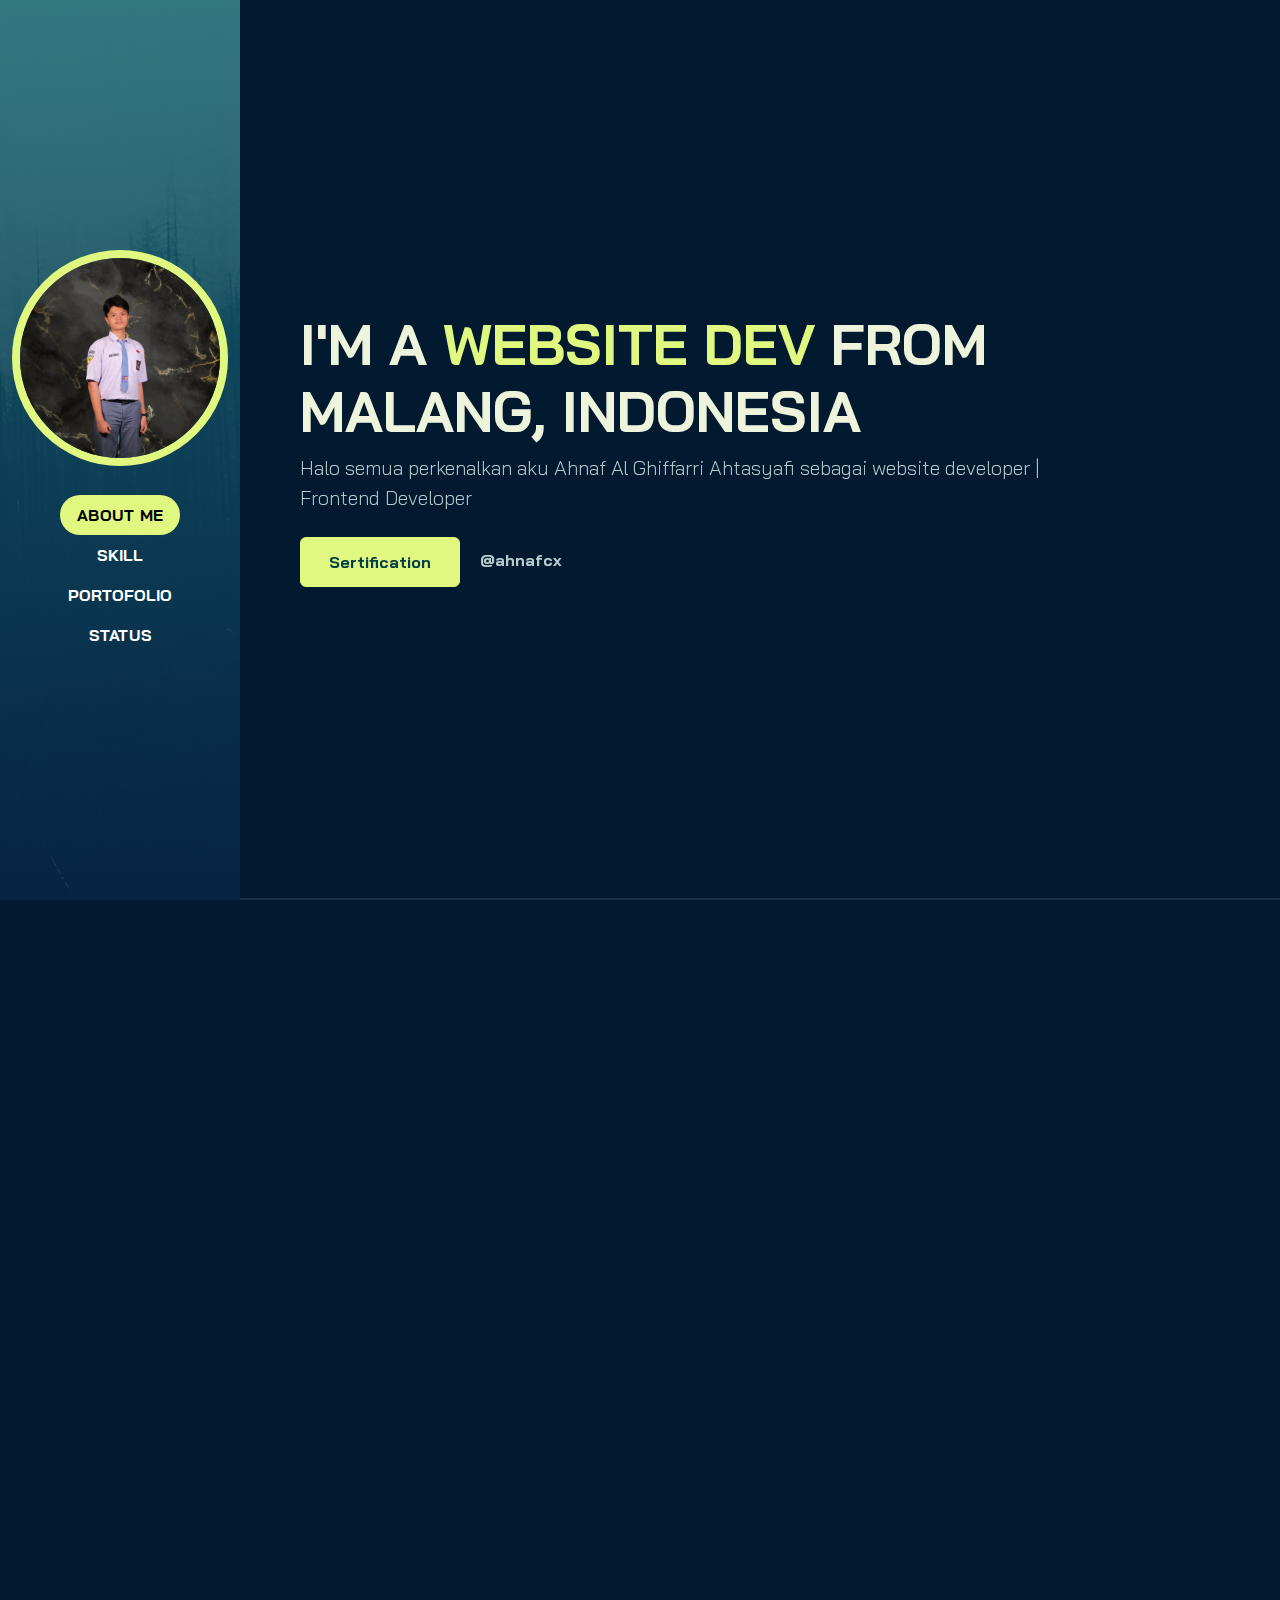
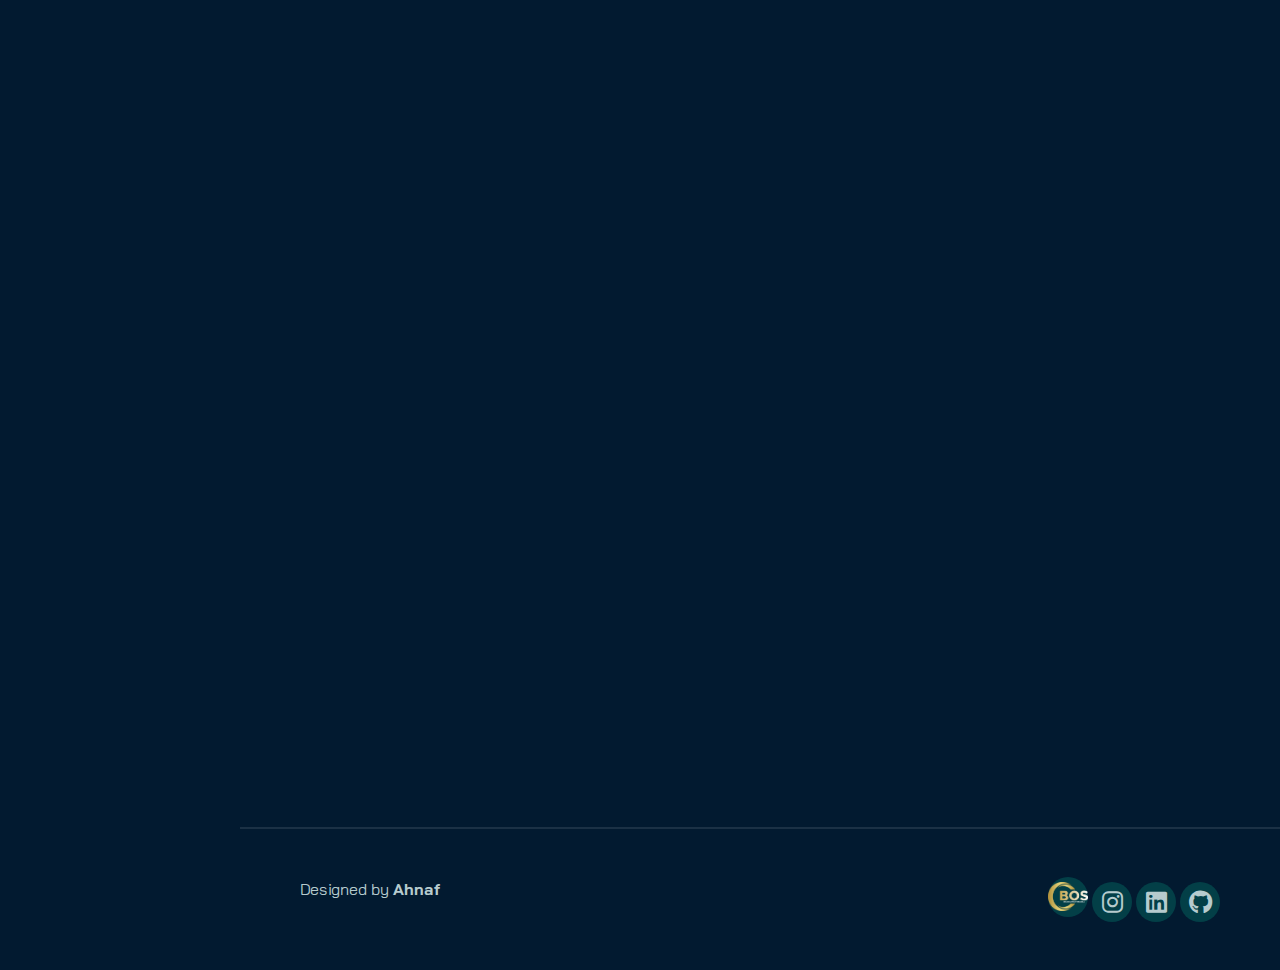
==== commit 3ab6f9e0: "member.html" ====
--- a/member.html
+++ b/member.html
@@ -76,7 +76,7 @@
                         <p class="lead mt-2 mb-4" data-aos="fade-up" data-aos-delay="300">
                             Halo semua perkenalkan aku Ahnaf Al Ghiffarri Ahtasyafi sebagai website developer | Frontend Developer</p>
                         <div data-aos="fade-up" data-aos-delay="600">
-                            <a href="https://drive.google.com/drive/folders/1mnLTzAygHzbVnEd9f01lQv1ZLctPqPZQ?usp=drive_link" class="btn btn-brand me-3">Sertification</a>
+                            <a href="https://drive.google.com/drive/folders/1_rtdxEz_H7d4pvvnu67WrT-7UmXytDoo?usp=drive_link" class="btn btn-brand me-3">Sertification</a>
                             <a href="https://www.instagram.com/ahnafcx/" class="link-custom">@ahnafcx</a>
                         </div>
                     </div>
@@ -495,4 +495,4 @@
     <script src="./assets/js/main.js"></script>
 </body>
 
-</html>+</html>
